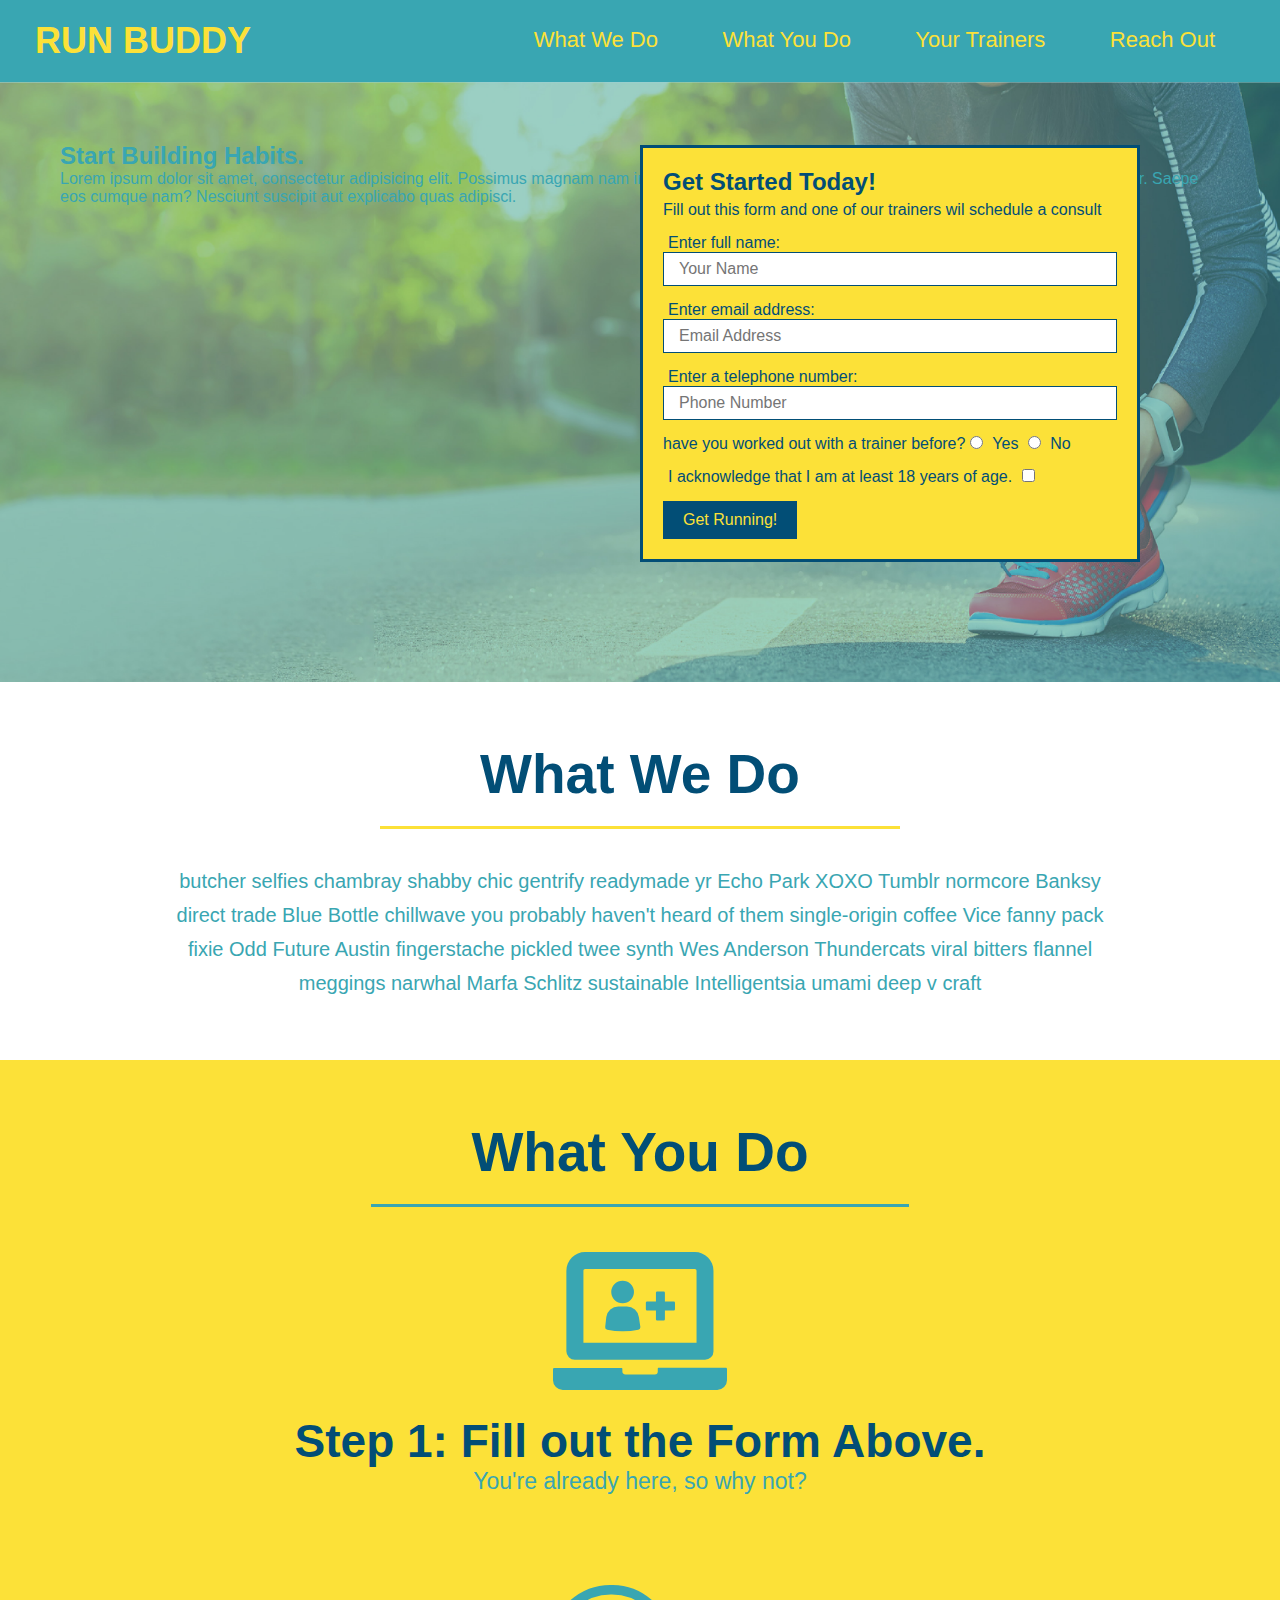
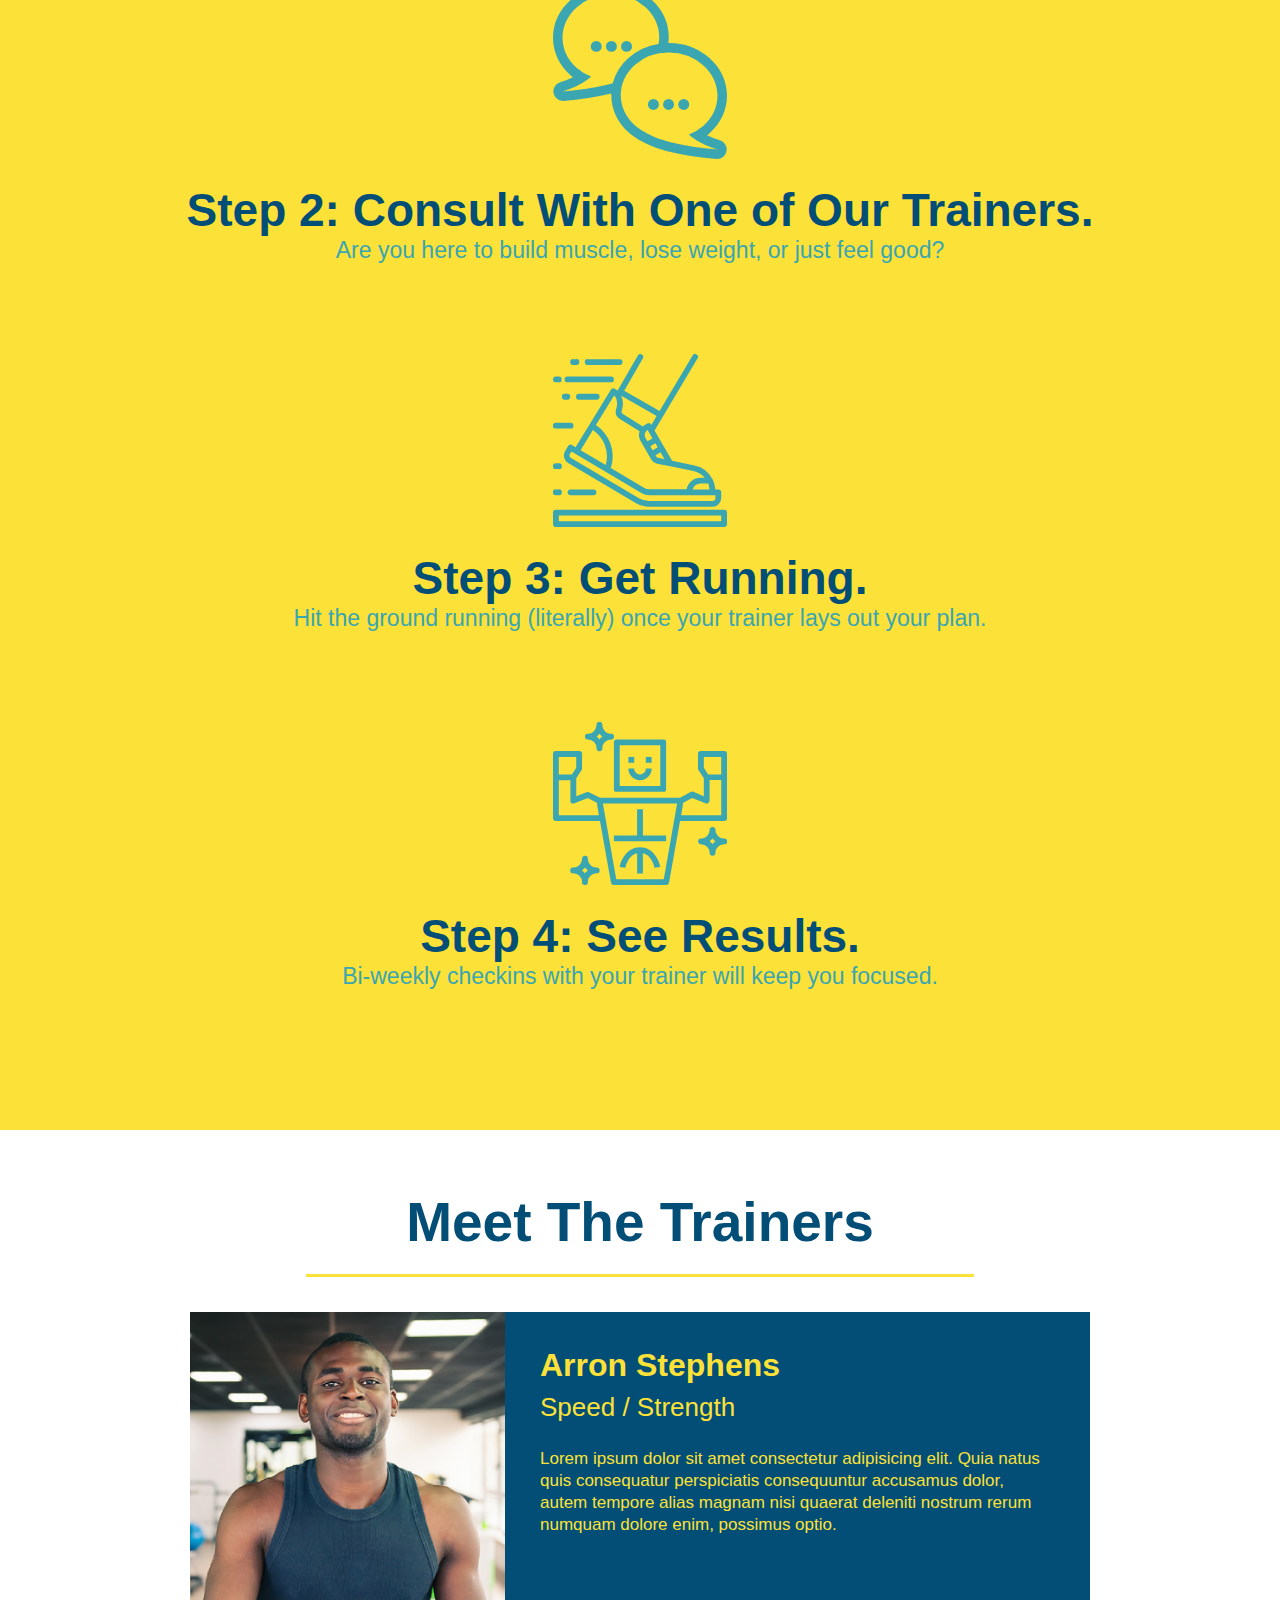
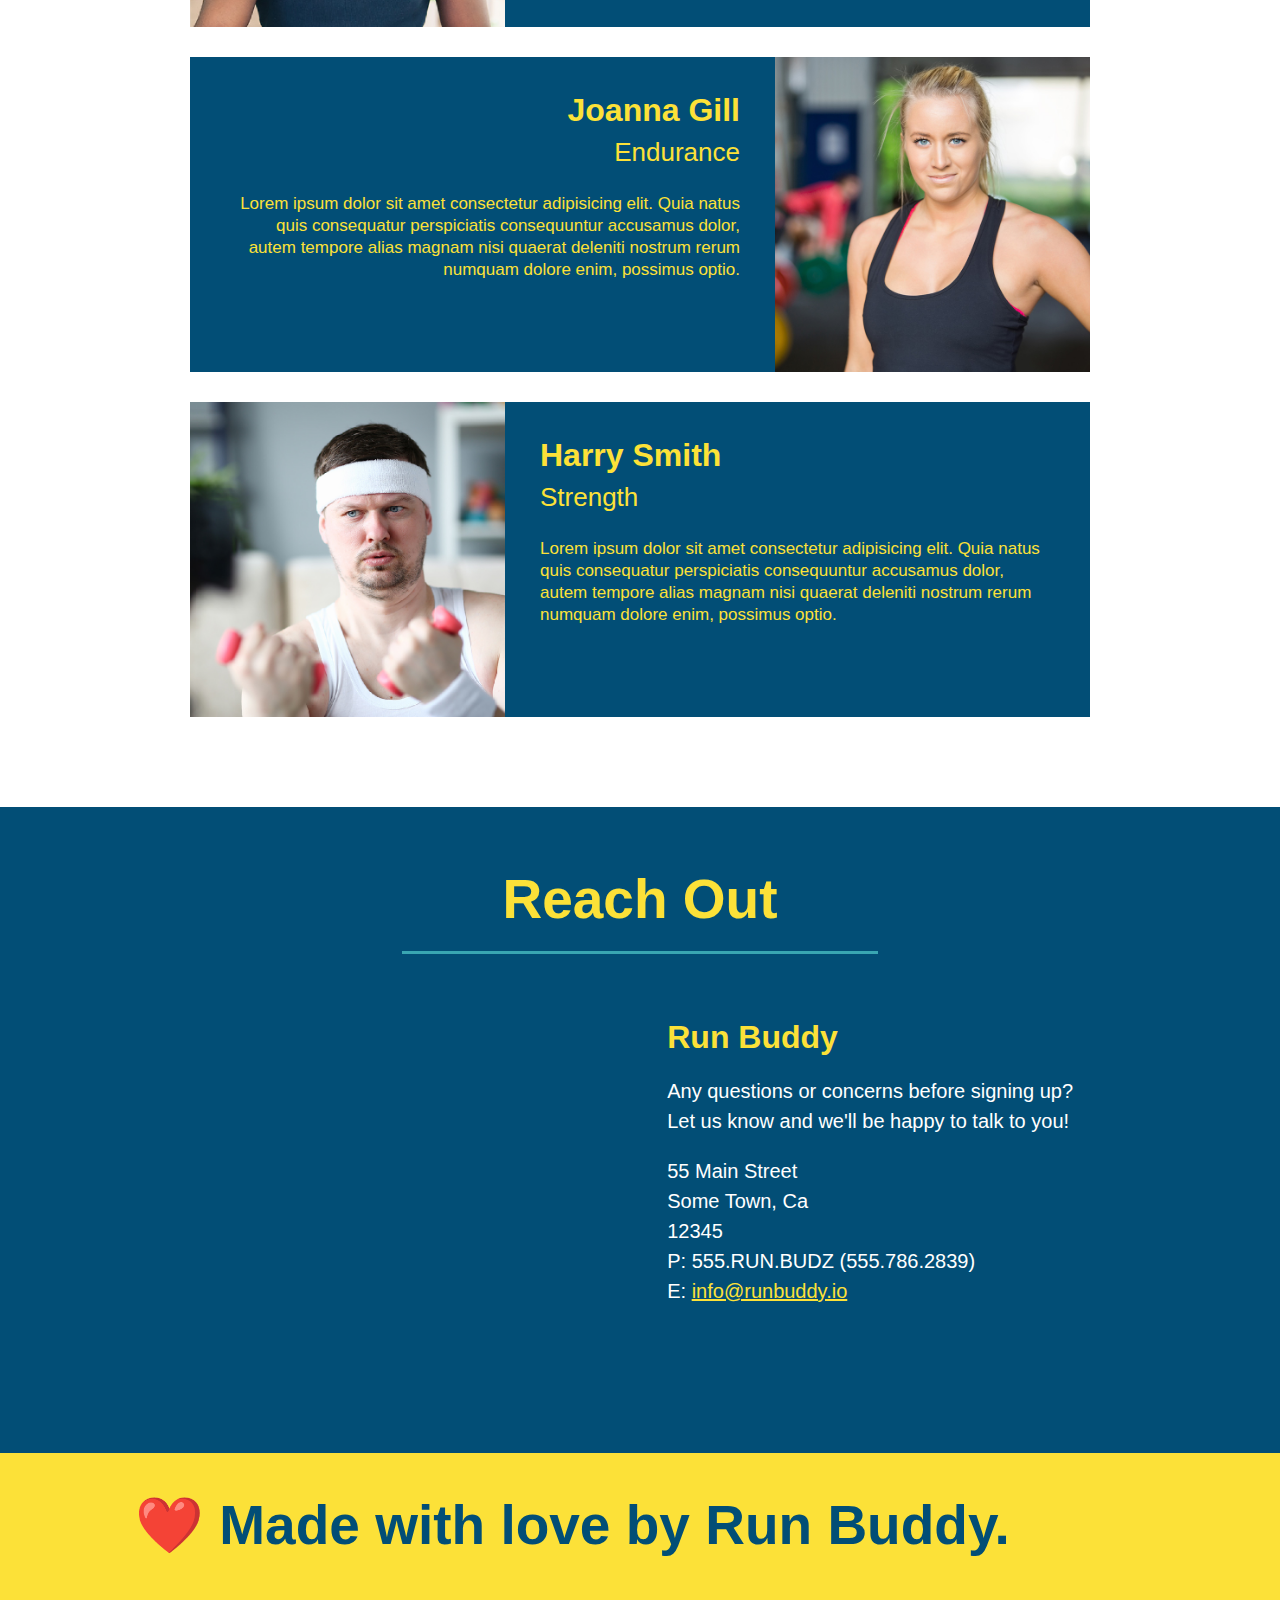
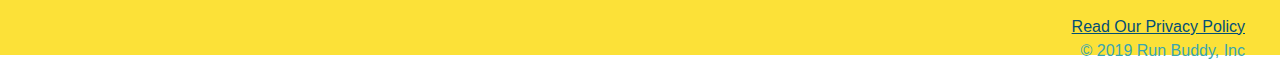
==== index.html @ d5255d2b "add content to hero, replace image" ====
<!DOCTYPE html>
<html lang="eng">
    <head>
        <meta charset="utf-8" />
        <title>Run Buddy</title>
        <link rel="stylesheet" href="./assets/css/style.css" />
    </head>
    <body>
        <!-- navigation -->
        <header>
            <h1>
                <a href="/">RUN BUDDY</a>
            </h1>
            <nav>
                <!-- Unordered list element -->
                <ul>
                    <!-- List item element -->
                    <li>
                        <!-- Anchor element -->
                        <a href="#what-we-do">What We Do</a>
                    </li>
                    <li>
                        <a href="#what-you-do">What You Do</a>
                    </li>
                    <li>
                        <a href="#your-trainers">Your Trainers</a>
                    </li>
                    <li>
                        <a href="#reach-out">Reach Out</a>
                    </li>
                </ul>
            </nav>
        </header>

        <!-- hero/jumbotron -->
        <section class="hero">
            <div class="hero-cta">
                <h2>Start Building Habits.</h2>
                <p>Lorem ipsum dolor sit amet, consectetur adipisicing elit. Possimus magnam nam incidunt explicabo rem quisquam, libero fugit laudantium iure aspernatur. Saepe eos cumque nam? Nesciunt suscipit aut explicabo quas adipisci.
                </p>
            </div>
            <div class="hero-form">
                <h3>Get Started Today!</h3>
                <p>Fill out this form and one of our trainers wil schedule a consult</p>
                <!-- Add form element -->
                <form>
                    <label for="name">Enter full name:</label>
                    <input type="text" placeholder="Your Name" name="name" id="name" class="form-input">  

                    <label for="email">Enter email address:</label>
                    <input type="email" placeholder="Email Address" name="email" id="email" class="form-input">

                    <label for="phone">Enter a telephone number:</label>
                    <input type="tel" placeholder="Phone Number" name="phone" id="phone" class="form-input">
                    <p>
                        have you worked out with a trainer before?
                        <input type="radio" name="trainer-confirm" id="trainer-yes" />
                        <label for="trainer-yes">Yes</label>
                        <input type="radio" name="trainer-confirm" id="trainer-no" />
                        <label for="trainer-no">No</label>
                    </p>
                    <p>
                        <label for="checkbox">
                            I acknowledge that I am at least 18 years of age.</label>       
                        <input type="checkbox" name="age-confirm" id="checkbox" />
                    </p>
                    <button type="submit">
                        Get Running!
                    </button>
                </form>
            </div>
        </section>

        <!-- "what we do" section -->
        <section id="what-we-do" class="intro">
            <h2 class="section-title primary-border">What We Do</h2>
            <p> butcher selfies chambray shabby chic gentrify readymade yr Echo Park XOXO Tumblr normcore Banksy direct trade Blue Bottle chillwave you probably haven't heard of them single-origin coffee Vice fanny pack fixie Odd Future Austin fingerstache pickled twee synth Wes Anderson Thundercats viral bitters flannel meggings narwhal Marfa Schlitz sustainable Intelligentsia umami deep v craft
            </p>
        </section>

        <!-- "what you do" section -->
        <section id="what-you-do" class="steps">
            <h2 class="section-title secondary-border">What You Do</h2>

            <Div>
                <!-- insert this img element -->
                <img src="./assets/images/step-1.svg" alt="" />
                <h3>Step 1: <span>Fill out the Form Above.</span></h3>
                <p>You're already here, so why not?</p>
            </Div>

            <div>
                <img src="./assets/images/step-2.svg" alt="" />
                <h3>Step 2: <span>Consult With One of Our Trainers.</span></h3>
                <p>Are you here to build muscle, lose weight, or just feel good?</p>
            </div>

            <div>
                <img src="./assets/images/step-3.svg" alt="" />
                <h3>Step 3: <span>Get Running.</span></h3>
                <p>Hit the ground running (literally) once your trainer lays out your plan.</p>
            </div>

            <div>
                <img src="./assets/images/step-4.svg" alt="" />
                <h3>Step 4: <span>See Results.</span></h3>
                <p>Bi-weekly checkins with your trainer will keep you focused.</p>
            </div>
        </section>

        <!-- "meet the trainers" section -->
        <section id="your-trainers" class="trainers">
            <h2 class="section-title primary-border">Meet The Trainers</h2>
            <article class="trainer">
                <img src="./assets/images/trainer-1.jpg" alt="Arron Stephens in his workout clothes, ready to pump iron">
                <div class="trainer-bio text-left">
                    <h3>Arron Stephens</h3>
                    <h4>Speed / Strength</h4>
                    <p>Lorem ipsum dolor sit amet consectetur adipisicing elit. Quia natus quis consequatur perspiciatis consequuntur accusamus dolor, autem tempore alias magnam nisi quaerat deleniti nostrum rerum numquam dolore enim, possimus optio.
                    </p>
                </div>
            </article>
            <!-- second trainer bio -->
            <article class="trainer">
               <div class="trainer-bio text-right">
                    <h3>Joanna Gill</h3>
                    <h4>Endurance</h4>
                    <p>Lorem ipsum dolor sit amet consectetur adipisicing elit. Quia natus quis consequatur perspiciatis consequuntur accusamus dolor, autem tempore alias magnam nisi quaerat deleniti nostrum rerum numquam dolore enim, possimus optio.
                    </p>
                </div>
                <img src="./assets/images/trainer-2.jpg" alt="Joanna Gill cooling off after a workout">
            </article>
            <!-- third trainer bio -->
            <article class="trainer">
                <img src="./assets/images/trainer-3.jpg" alt="Harry Smith wearing a headband and lifting comically small pink weights">
                <div class="trainer-bio text-left">
                     <h3>Harry Smith</h3>
                     <h4>Strength</h4>
                     <p>Lorem ipsum dolor sit amet consectetur adipisicing elit. Quia natus quis consequatur perspiciatis consequuntur accusamus dolor, autem tempore alias magnam nisi quaerat deleniti nostrum rerum numquam dolore enim, possimus optio.
                     </p>
                 </div>
             </article>
        </section>

                <!-- "reach out" section -->
        <section id="reach-out" class="contact">
            <h2 class="section-title secondary-border">Reach Out</h2>
            <div class="contact-info">
                <iframe 
                    src="https://www.google.com/maps/embed?pb=!1m18!1m12!1m3!1d3147.1079747227936!2d-120.42364418397035!3d37.92790791110593!2m3!1f0!2f0!3f0!3m2!1i1024!2i768!4f13.1!3m3!1m2!1s0x8090c49129b6ac57%3A0xb56c7eb95a2cd8bd!2sMain%20St%2C%20California%2095327!5e0!3m2!1sen!2sus!4v1616426329495!5m2!1sen!2sus"
                    style="border:0;" 
                    allowfullscreen=""
                    loading="lazy">
                </iframe>
                <div>
                    <h3>Run Buddy</h3>
                    <p>
                    Any questions or concerns before signing up?
                    <br />
                    Let us know and we'll be happy to talk to you!
                    </p>
                    <address>
                    55 Main Street <br />
                    Some Town, Ca <br />
                    12345<br />
                    P: 555.RUN.BUDZ (555.786.2839)<br />
                    E: <a href="mailto:info@runbuddy.io">info@runbuddy.io</a>
                    </address>
                </div>
            </div>
        </section>

            <!-- footer -->
            <footer>
                <h2 class="section-title primary-border">❤️ Made with love by Run Buddy.</h2>
                    <div>
                        <a href="./privacy-policy.html#hero">Read Our Privacy Policy</a>
                        <br>
                        &copy; 2019 Run Buddy, Inc
                    </div>
                
        </footer>
    </body>
</html>
---- assets/css/style.css ----
* {
    margin: 0;
    padding: 0;
    box-sizing: border-box;
}
body {
    /* more on this crazy alphanumerical value in a minute! */
    color: #39a6b2;
    font-family: Helvetica, Arial, sans-serif;
    
}
/* apply styles to <header> */
header {
    padding: 20px 35px;
    background-color: #39a6b2;
}
header h1 {
    font-weight: bold;
    font-size: 36px;
    color: #fce138;
    margin: 0;
    display: inline;
}

header a{ 
    text-decoration: none;
    color:#fce138;
}
header nav{
    float: right;
    margin: 7px 0;
}
header nav ul li {
    display: inline;
}
header nav ul li a {
    margin: 0 30px;
    font-weight: lighter;
    font-size: 22px;
}
footer {
    background: #fce138;
    width: 100%;
    padding: 40px 35px;
}
footer h2 {
    display: inline;
    color: #024e76;
    font-size: 30px;
    margin: 0;
}
footer div {
    float: right;
    line-height: 1.5;
    text-align: right;
}
footer a{
    color: #024e76;
}
section{
    padding: 60px;
    
}

/* Hero Style Start */
.hero {
    background-image: url("../images/hero-bg.jpg");
    height: 600px;
    background-size: cover;
    background-position: center;
    position: relative;
}

/* Hero Style End */
.hero-form {
    background-color: #fce138;
    padding:  20px;
    width: 500px;
    color: #024e76;
    border: solid 3px #024e76;
    position: absolute;   
    bottom: 120px;
    right: 140px;
}

.hero-form h3 {
    font-size: 24px;
    margin: 0;
}

.hero-form p {
    margin:  5px 0 15px 0;
}
.form-input {
    border: 1px solid #024e76;
    display: block;
    padding: 7px 15px;
    font-size: 16px;
    color: #024e76;
    width: 100%;
    margin-bottom: 15px;
}
.hero-form label {
    margin: 0 5px;
}
.hero-form button {
    color: #fce138;
    background-color: #024e76;
    border: none;
    padding: 10px 20px;
    font-size: 16px
}
/* HERO STYLES END */
.intro {
    text-align: center;
}

.intro p {
    margin: 0 auto;
    line-height: 1.7;
    color: #39a6b2;
    width: 80%;
    font-size: 20px;
}
.steps {
    text-align: center;
    background: #fce138;
}

.section-title {
     font-size: 55px;
    color: #024e76;
    margin-bottom:  35px;
    padding: 0 100px 20px 100px;
    display: inline-block;
    border-bottom: 3px solid;
}
.primary-border {
    border-color: #fce138;
}
.secondary-border {
    border-color: #39a6b2;
}
.steps div {
    margin-bottom: 80px;
}

.steps img {
    width: 15%;
    margin: 10px 0;
}

.steps h3 {
    color: #024e76;
    font-size: 46px;
    margin-top: 10px;
}

.steps p {
    color: #39a6b2;
    font-size: 23px;
}
.step span{
    font-size: 38px;
}
.trainers {
    text-align: center;
}
.trainer {
    width: 900px;
    margin: 0 auto 30px auto;
    background: #024e76;
    color: #fce138;
    overflow: auto;
}
.trainer img {
    width: 35%;
    float: left;
}
.trainer-bio {
    padding: 35px;
    float: left;
    width: 65%;
}
.text-left {
    text-align: left;
}
.text-right {
    text-align: right;
}
.trainer-bio h3 {
    font-size: 32px;
    margin-bottom: 8px;
}
.trainer-bio h4 {
    font-weight: lighter;
    font-size: 26px;
    margin-bottom: 25px;
}
.trainer-bio p {
    font-size: 17px;
    line-height: 1.3;
}
/* REACH OUT STYLES START */
.contact {
    text-align: center;
    background: #024e76;
  }
  
  .contact h2 {
    color: #fce138;
  }
  
  .contact-info iframe {
    width: 400px;
    height: 400px;
  }
  
  .contact-info div {
    width: 410px;
    display: inline-block;
    vertical-align: top;
    text-align: left;
    margin: 30px 0 0 60px;
    color: white;
  }
  
  .contact-info h3 {
    color: #fce138;
    font-size: 32px;
  }
  
  .contact-info p,
  .contact-info address {
    margin: 20px 0;
    line-height: 1.5;
    font-size: 20px;
    font-style: normal;
  }
  
  .contact-info a {
    color: #fce138;
  }
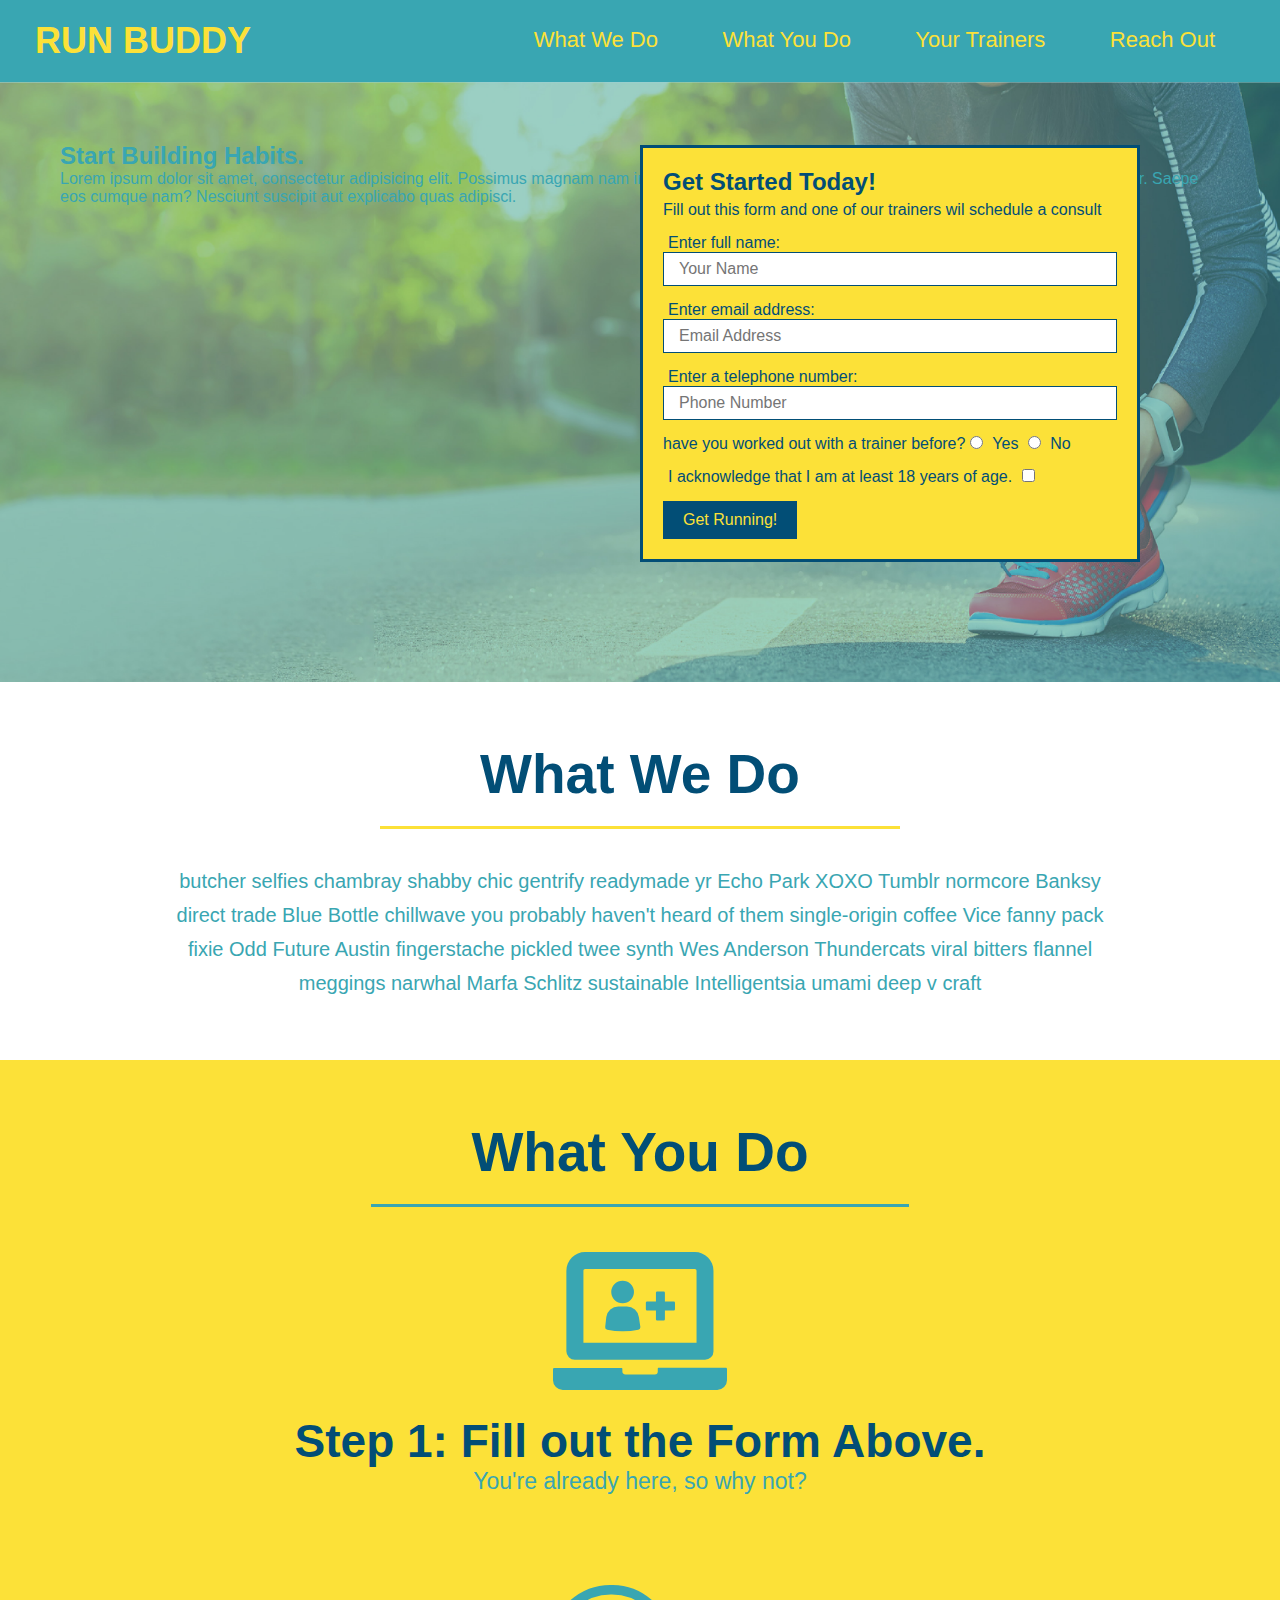
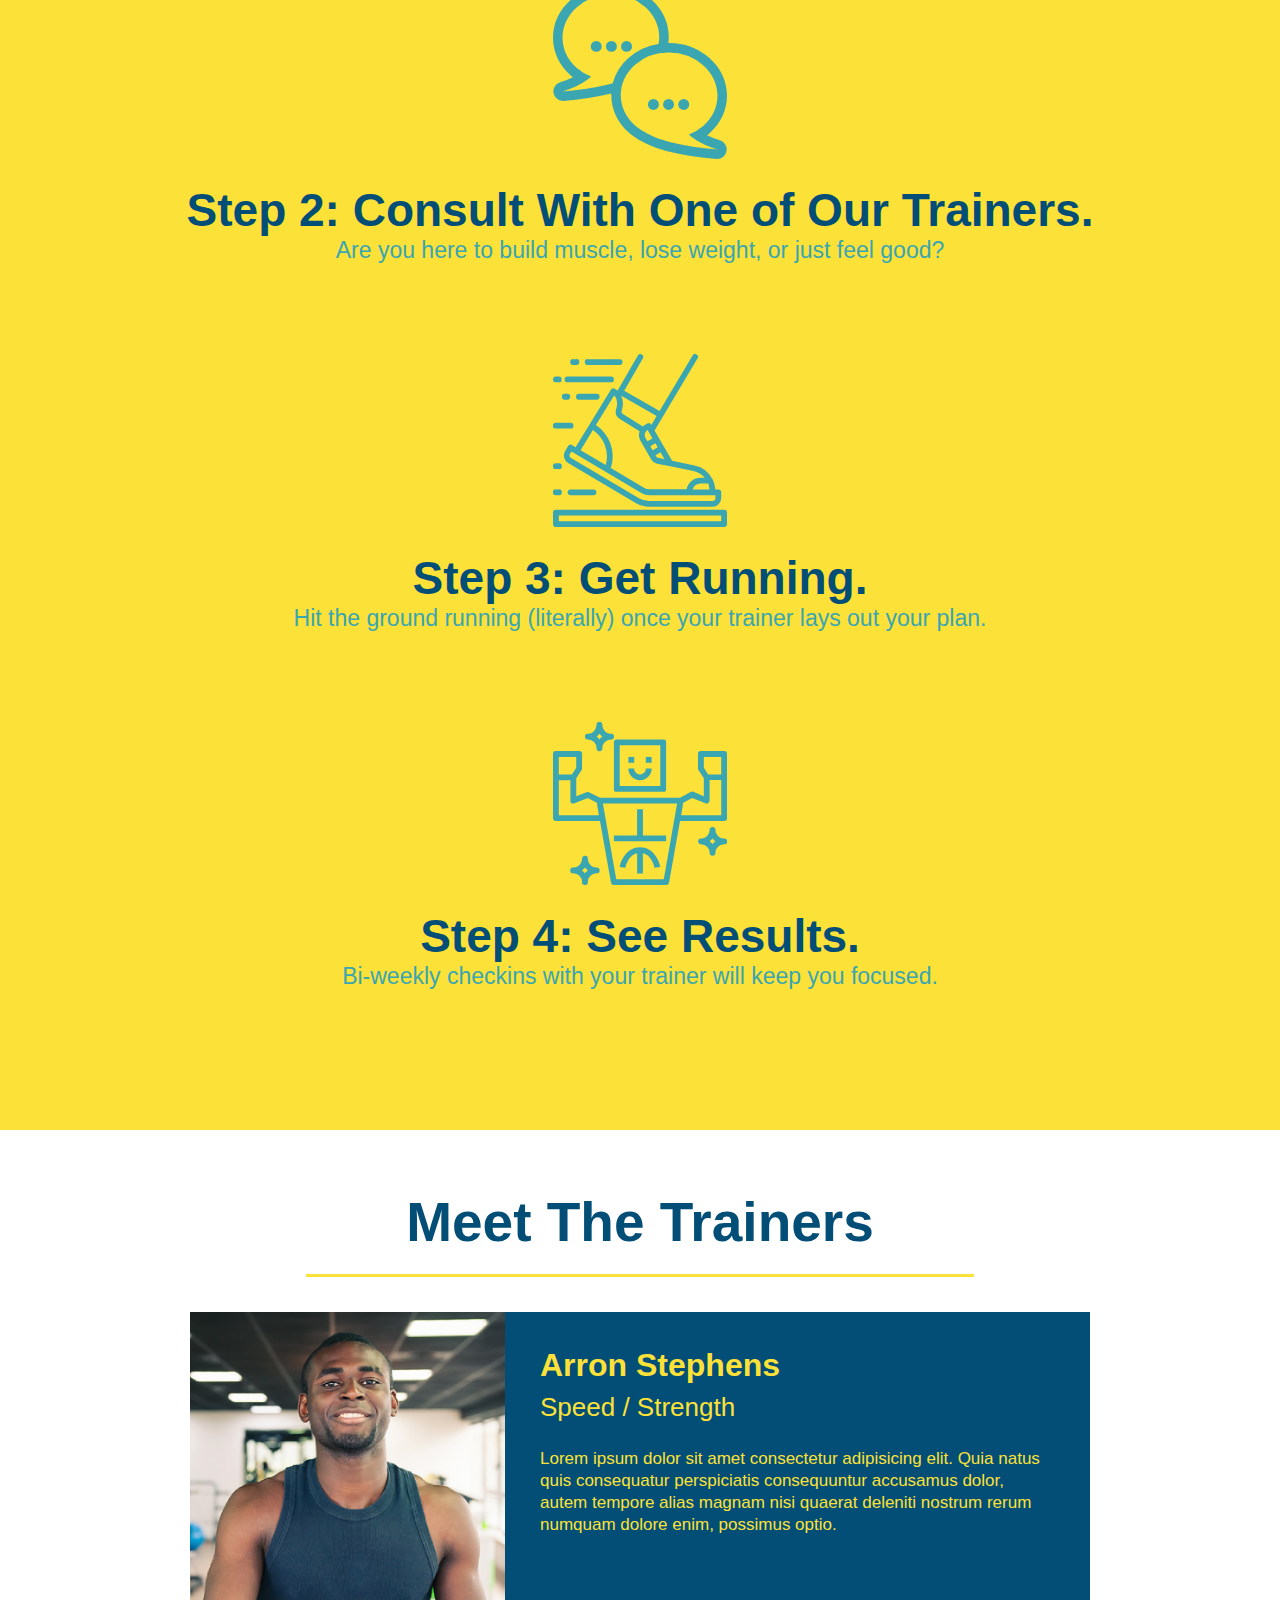
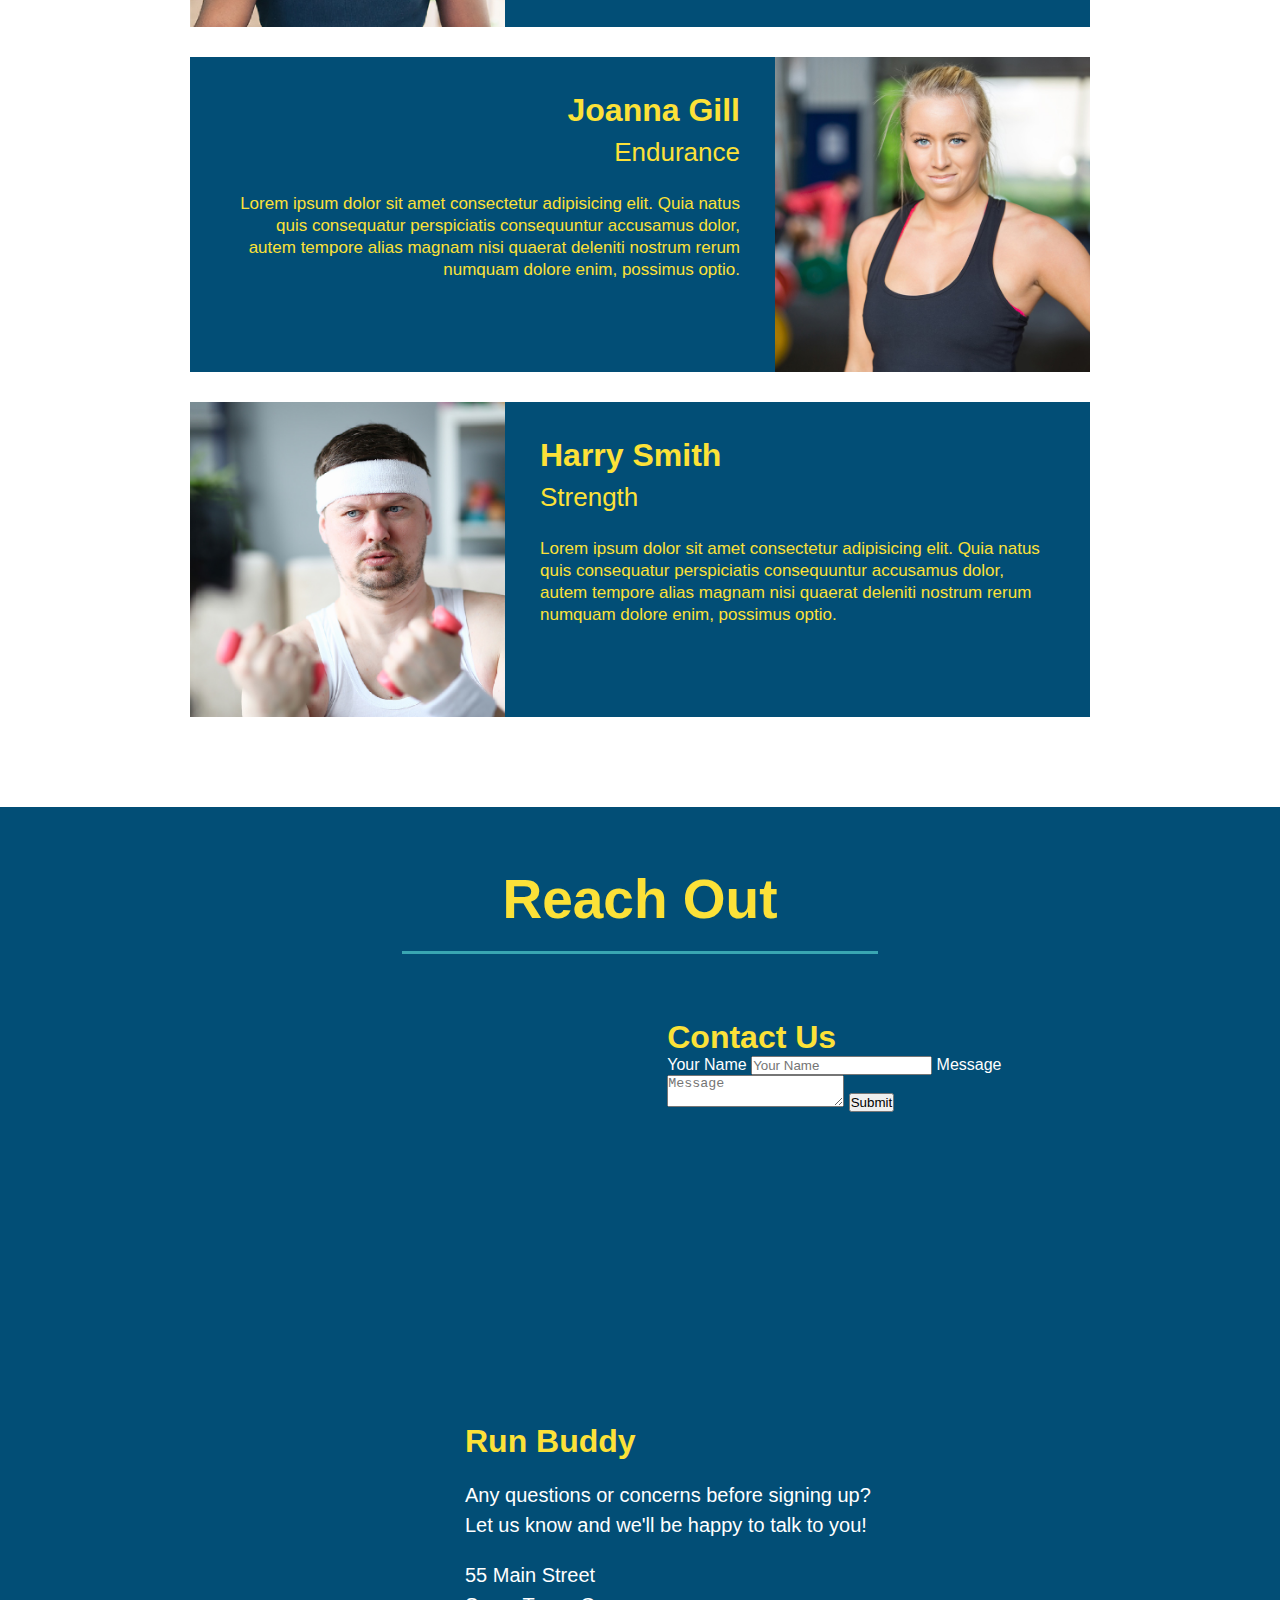
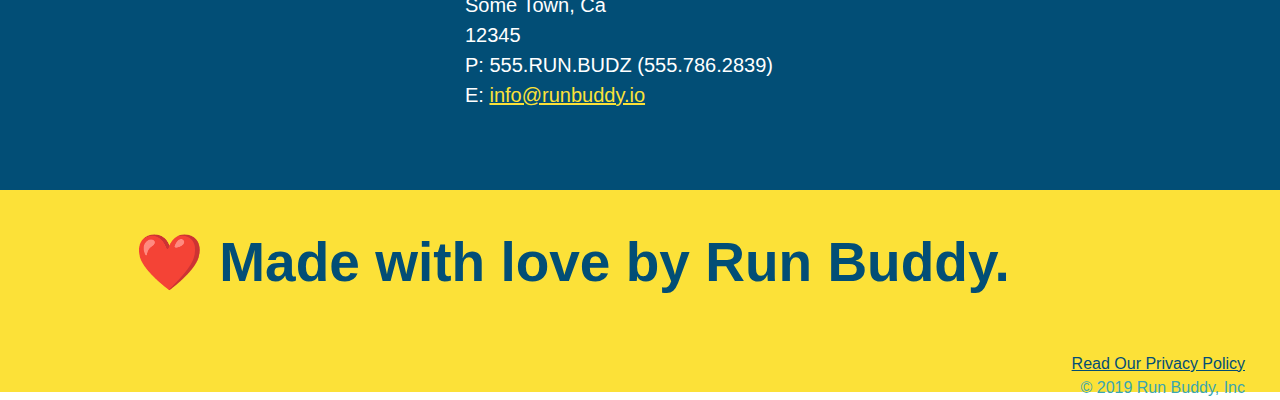
==== commit 127dc543: "add contact form" ====
--- a/index.html
+++ b/index.html
@@ -152,6 +152,18 @@
                     allowfullscreen=""
                     loading="lazy">
                 </iframe>
+                <div class="contact-form">
+                    <h3>Contact Us</h3>
+                    <form>
+                        <label for=" contact-name">Your Name</label>
+                        <input type="text" id="contact-name" placeholder="Your Name" />
+                        
+                        <label for="contact-message">Message</label>
+                        <textarea id="contact-message" placeholder="Message"></textarea>
+
+                        <button type="submit">Submit</button>
+                    </form>
+                </div>
                 <div>
                     <h3>Run Buddy</h3>
                     <p>
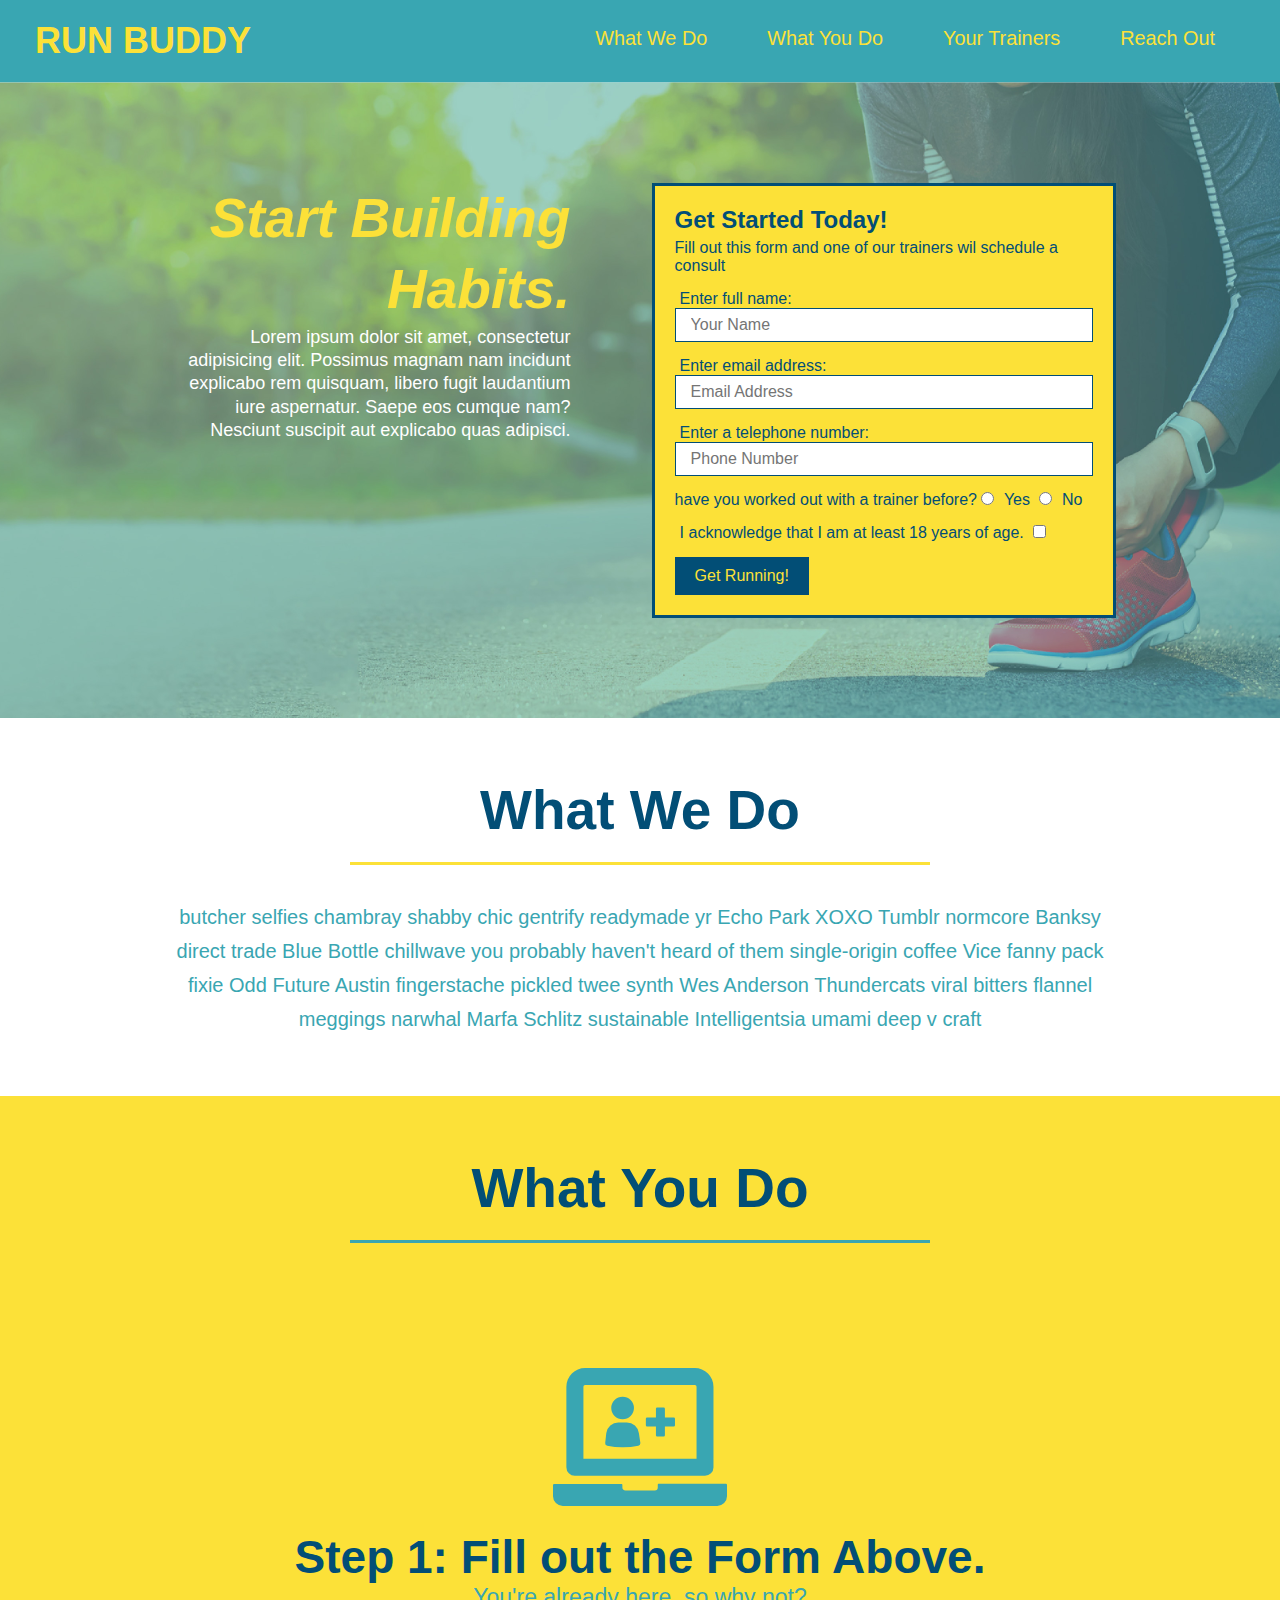
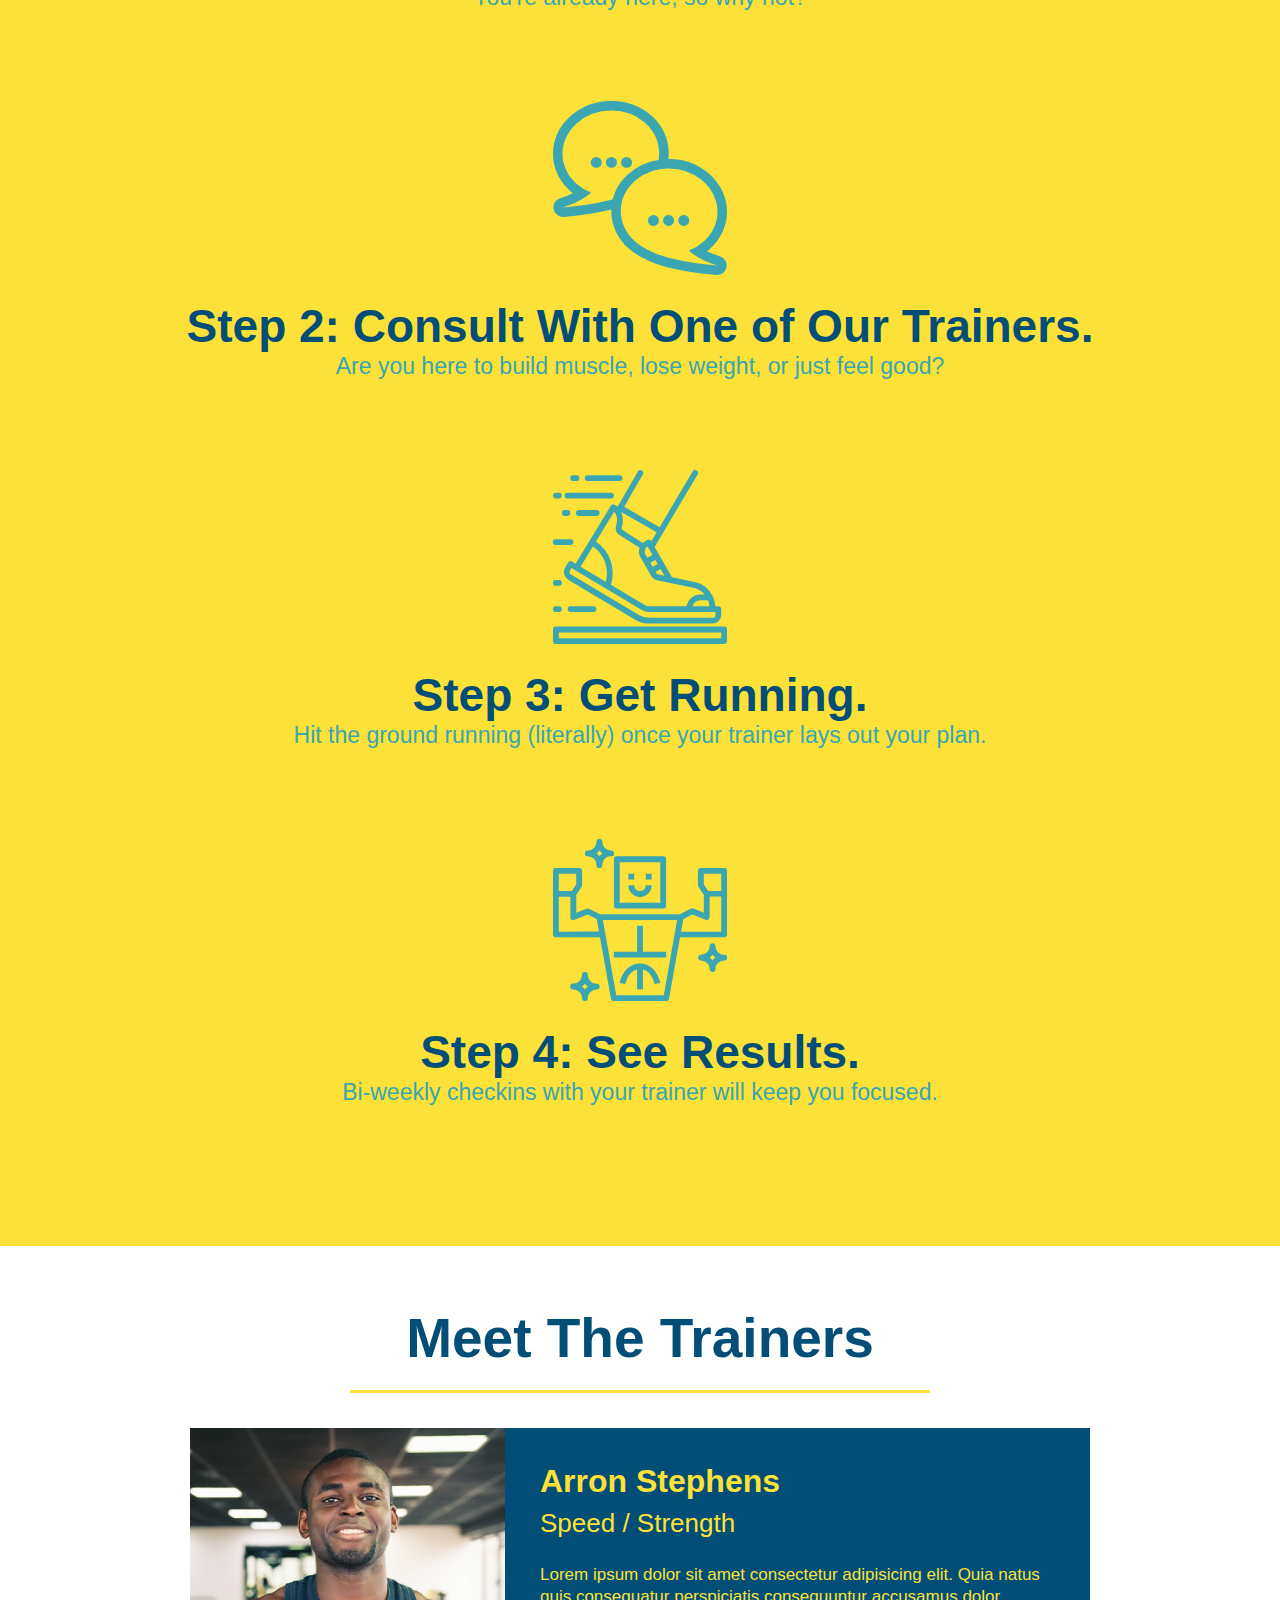
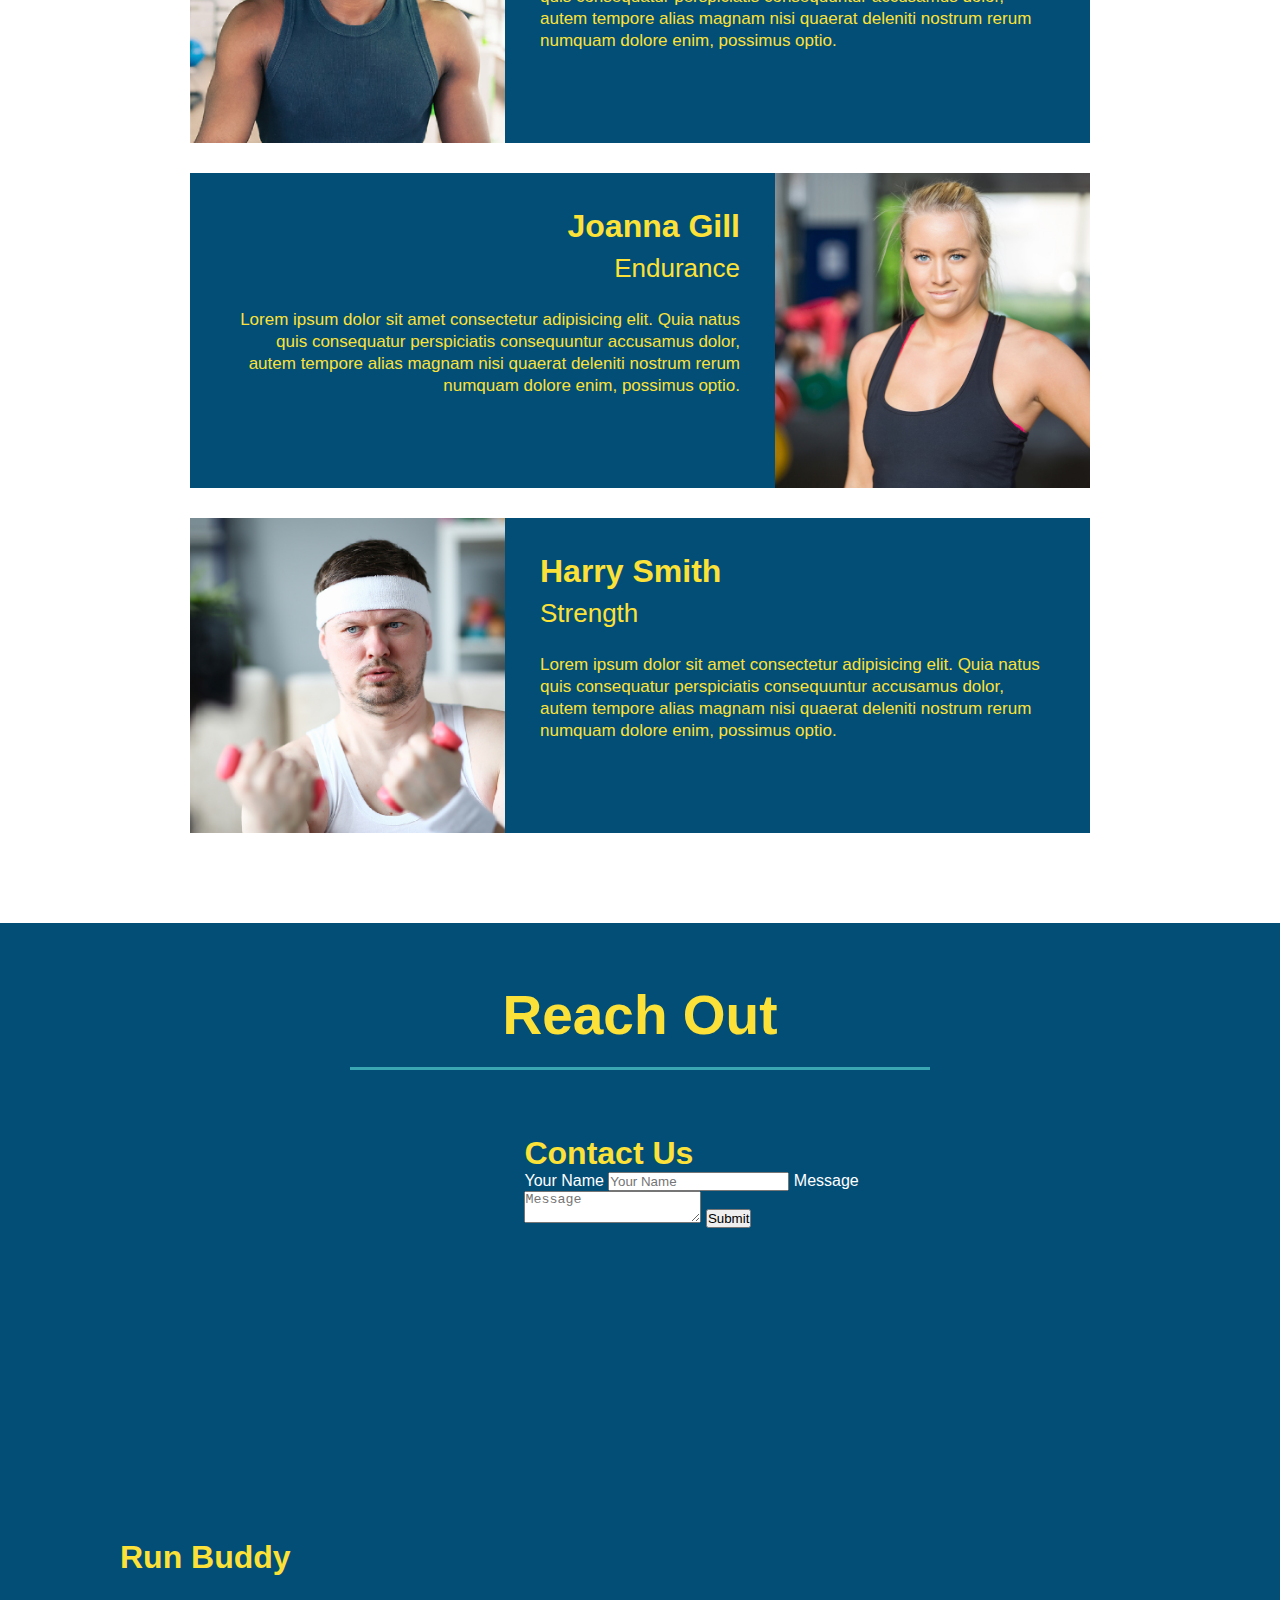
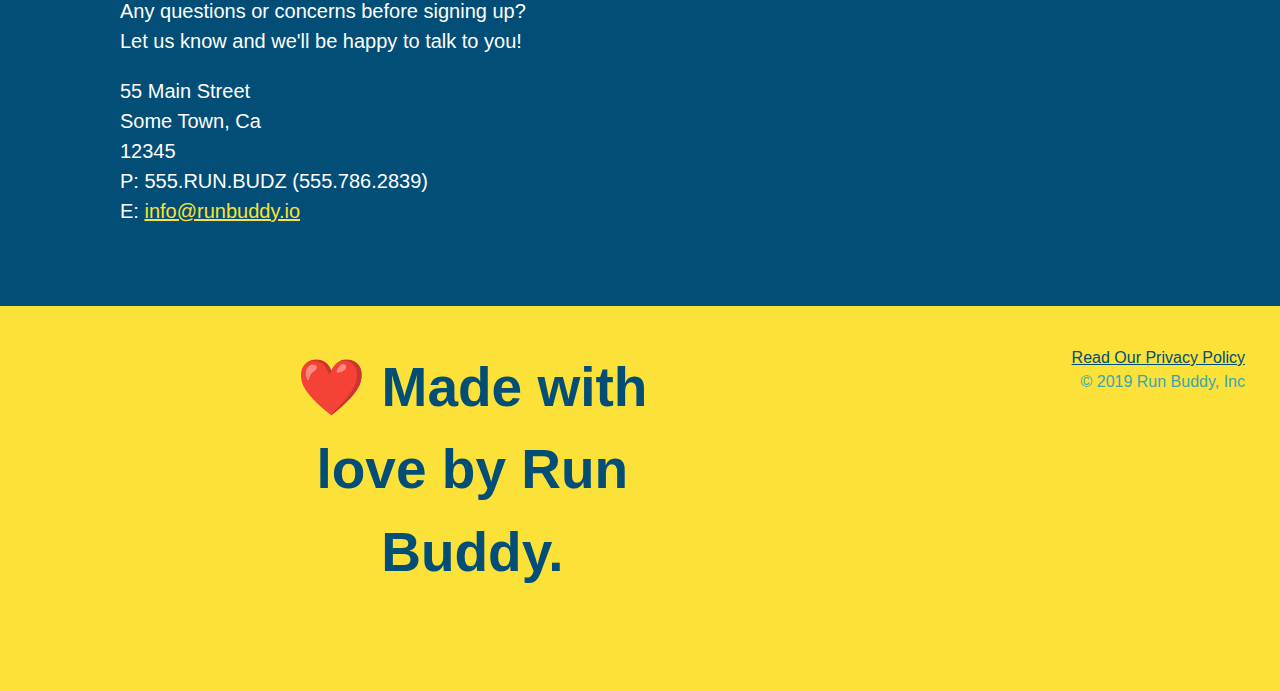
==== commit b900af73: "center section titles using fb" ====
--- a/index.html
+++ b/index.html
@@ -73,15 +73,18 @@
 
         <!-- "what we do" section -->
         <section id="what-we-do" class="intro">
-            <h2 class="section-title primary-border">What We Do</h2>
+            <div class="flex-row">
+                <h2 class="section-title primary-border">What We Do</h2>
+            </div>
             <p> butcher selfies chambray shabby chic gentrify readymade yr Echo Park XOXO Tumblr normcore Banksy direct trade Blue Bottle chillwave you probably haven't heard of them single-origin coffee Vice fanny pack fixie Odd Future Austin fingerstache pickled twee synth Wes Anderson Thundercats viral bitters flannel meggings narwhal Marfa Schlitz sustainable Intelligentsia umami deep v craft
             </p>
         </section>
 
         <!-- "what you do" section -->
         <section id="what-you-do" class="steps">
-            <h2 class="section-title secondary-border">What You Do</h2>
-
+            <div class="flex-row">
+                <h2 class="section-title secondary-border">What You Do</h2>
+            </div>        
             <Div>
                 <!-- insert this img element -->
                 <img src="./assets/images/step-1.svg" alt="" />
@@ -110,7 +113,9 @@
 
         <!-- "meet the trainers" section -->
         <section id="your-trainers" class="trainers">
-            <h2 class="section-title primary-border">Meet The Trainers</h2>
+            <div class="flex-row">
+                <h2 class="section-title primary-border">Meet The Trainers</h2>
+            </div>
             <article class="trainer">
                 <img src="./assets/images/trainer-1.jpg" alt="Arron Stephens in his workout clothes, ready to pump iron">
                 <div class="trainer-bio text-left">
@@ -144,7 +149,9 @@
 
                 <!-- "reach out" section -->
         <section id="reach-out" class="contact">
-            <h2 class="section-title secondary-border">Reach Out</h2>
+            <div class="flex-row">
+                <h2 class="section-title secondary-border">Reach Out</h2>
+            </div>
             <div class="contact-info">
                 <iframe 
                     src="https://www.google.com/maps/embed?pb=!1m18!1m12!1m3!1d3147.1079747227936!2d-120.42364418397035!3d37.92790791110593!2m3!1f0!2f0!3f0!3m2!1i1024!2i768!4f13.1!3m3!1m2!1s0x8090c49129b6ac57%3A0xb56c7eb95a2cd8bd!2sMain%20St%2C%20California%2095327!5e0!3m2!1sen!2sus!4v1616426329495!5m2!1sen!2sus"
@@ -184,7 +191,9 @@
 
             <!-- footer -->
             <footer>
-                <h2 class="section-title primary-border">❤️ Made with love by Run Buddy.</h2>
+                <div class="flex-row">
+                    <h2 class="section-title primary-border">❤️ Made with love by Run Buddy.</h2>
+                </div>
                     <div>
                         <a href="./privacy-policy.html#hero">Read Our Privacy Policy</a>
                         <br>
--- a/assets/css/style.css
+++ b/assets/css/style.css
@@ -13,13 +13,15 @@
 header {
     padding: 20px 35px;
     background-color: #39a6b2;
+    display: flex;
+    justify-content: space-between;
+    flex-wrap: wrap;
 }
 header h1 {
     font-weight: bold;
     font-size: 36px;
     color: #fce138;
     margin: 0;
-    display: inline;
 }
 
 header a{ 
@@ -27,30 +29,36 @@
     color:#fce138;
 }
 header nav{
-    float: right;
     margin: 7px 0;
 }
-header nav ul li {
-    display: inline;
-}
+ header nav ul {
+     display: flex;
+     flex-wrap: wrap;
+     justify-content: space-between;
+     align-items: center;
+     list-style: none;
+ }
 header nav ul li a {
     margin: 0 30px;
     font-weight: lighter;
-    font-size: 22px;
+    font-size: 1.55vw;
 }
 footer {
     background: #fce138;
     width: 100%;
     padding: 40px 35px;
+    display: flex;
+    justify-content: space-between;
+    flex-wrap: wrap;
 }
 footer h2 {
-    display: inline;
+   
     color: #024e76;
     font-size: 30px;
     margin: 0;
 }
 footer div {
-    float: right;
+    
     line-height: 1.5;
     text-align: right;
 }
@@ -64,23 +72,21 @@
 
 /* Hero Style Start */
 .hero {
-    background-image: url("../images/hero-bg.jpg");
-    height: 600px;
+    background-image: url("../images/hero-bg.jpg");   
     background-size: cover;
     background-position: center;
-    position: relative;
-}
-
-/* Hero Style End */
+    display: flex;
+    justify-content: center;
+    flex-wrap: wrap;
+}
+
 .hero-form {
     background-color: #fce138;
     padding:  20px;
-    width: 500px;
     color: #024e76;
     border: solid 3px #024e76;
-    position: absolute;   
-    bottom: 120px;
-    right: 140px;
+    width: 40%;
+    margin: 3.5%;
 }
 
 .hero-form h3 {
@@ -108,12 +114,23 @@
     background-color: #024e76;
     border: none;
     padding: 10px 20px;
-    font-size: 16px
+    font-size: 16px;
+}
+.hero-cta {
+    width: 35%;
+    text-align: right;
+    margin: 3.5%;
+    color: #fff;
+    font-size: 18px;
+    line-height: 1.3;
+}
+.hero-cta h2 {
+    font-style: italic;
+    font-size: 55px;
+    color: #fce138;
 }
 /* HERO STYLES END */
-.intro {
-    text-align: center;
-}
+
 
 .intro p {
     margin: 0 auto;
@@ -121,6 +138,7 @@
     color: #39a6b2;
     width: 80%;
     font-size: 20px;
+    text-align: center;
 }
 .steps {
     text-align: center;
@@ -130,9 +148,10 @@
 .section-title {
      font-size: 55px;
     color: #024e76;
-    margin-bottom:  35px;
-    padding: 0 100px 20px 100px;
-    display: inline-block;
+    padding-bottom:  20px;
+    text-align: center;
+    margin:  0 auto 35px auto;
+    width: 50%;
     border-bottom: 3px solid;
 }
 .primary-border {
@@ -164,7 +183,7 @@
     font-size: 38px;
 }
 .trainers {
-    text-align: center;
+    
 }
 .trainer {
     width: 900px;
@@ -188,6 +207,9 @@
 .text-right {
     text-align: right;
 }
+.flex-row {
+    display: flex;
+}
 .trainer-bio h3 {
     font-size: 32px;
     margin-bottom: 8px;
@@ -203,7 +225,7 @@
 }
 /* REACH OUT STYLES START */
 .contact {
-    text-align: center;
+    
     background: #024e76;
   }
   
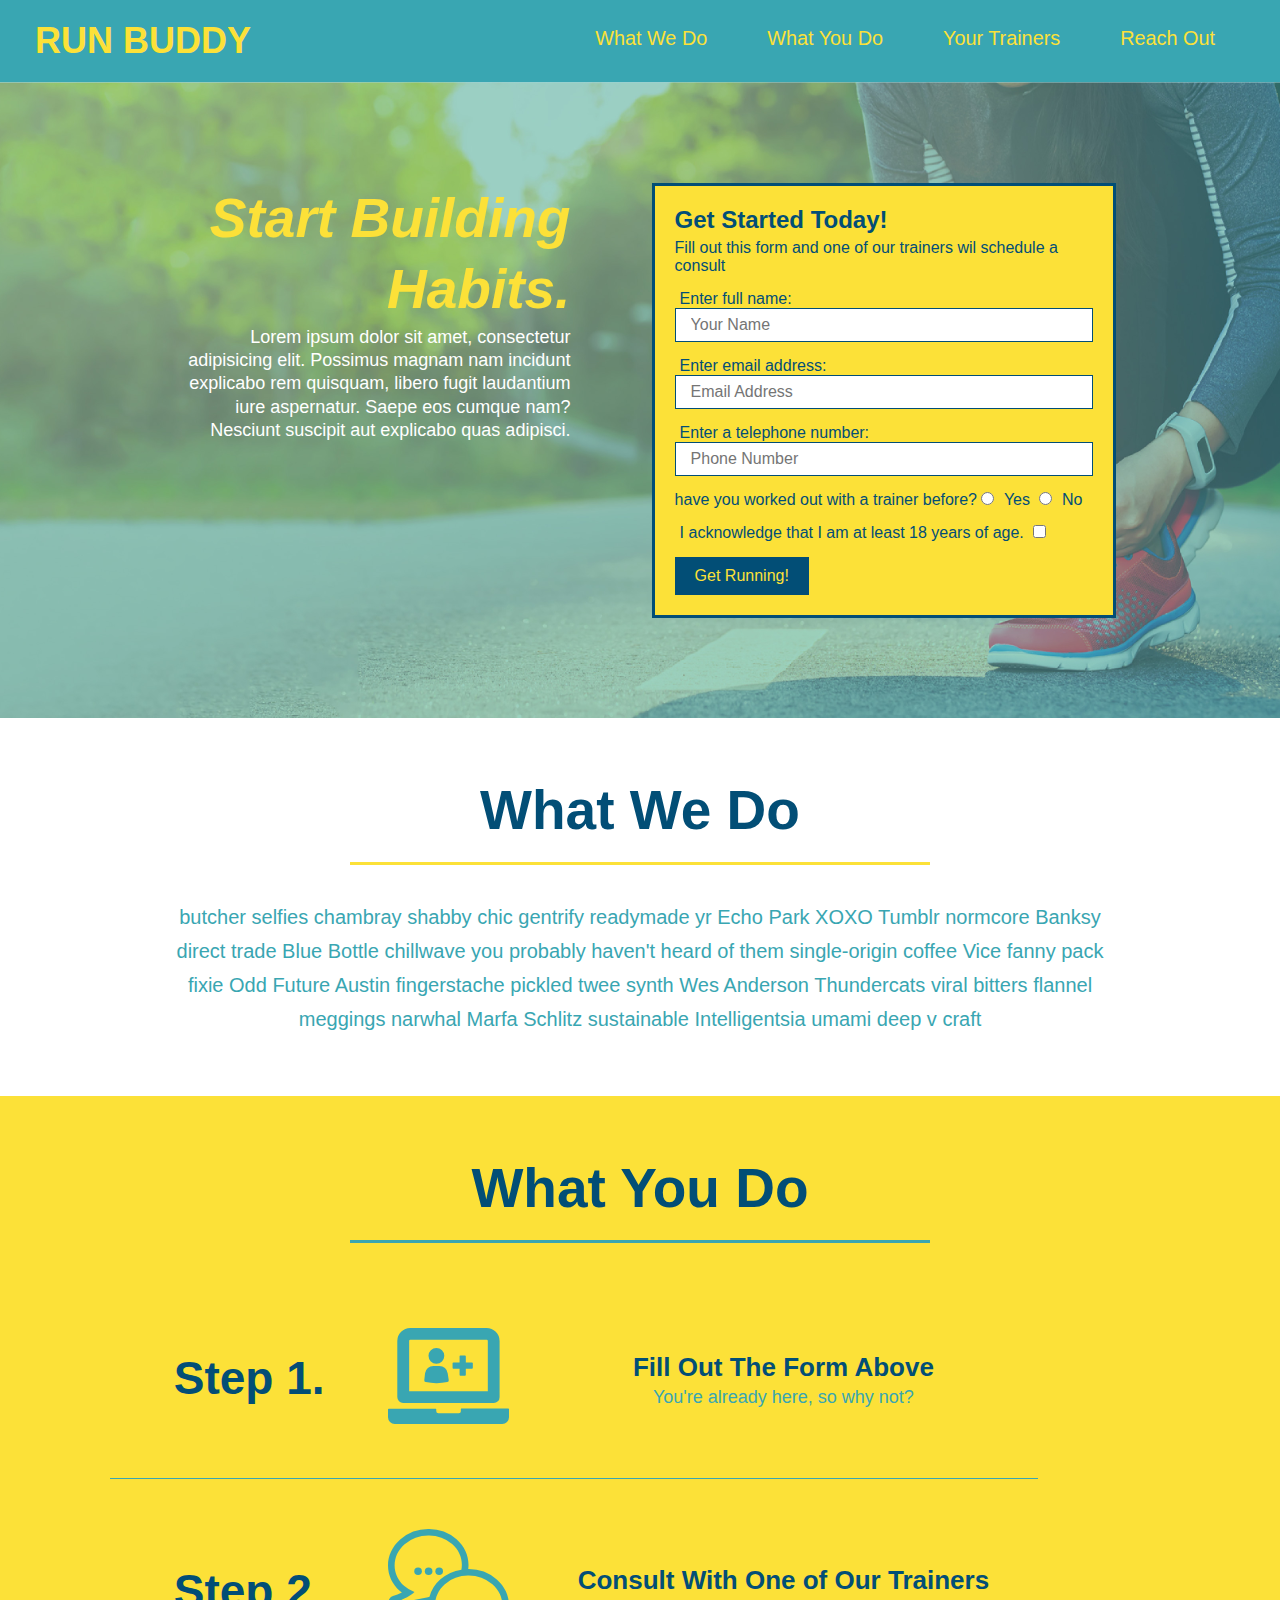
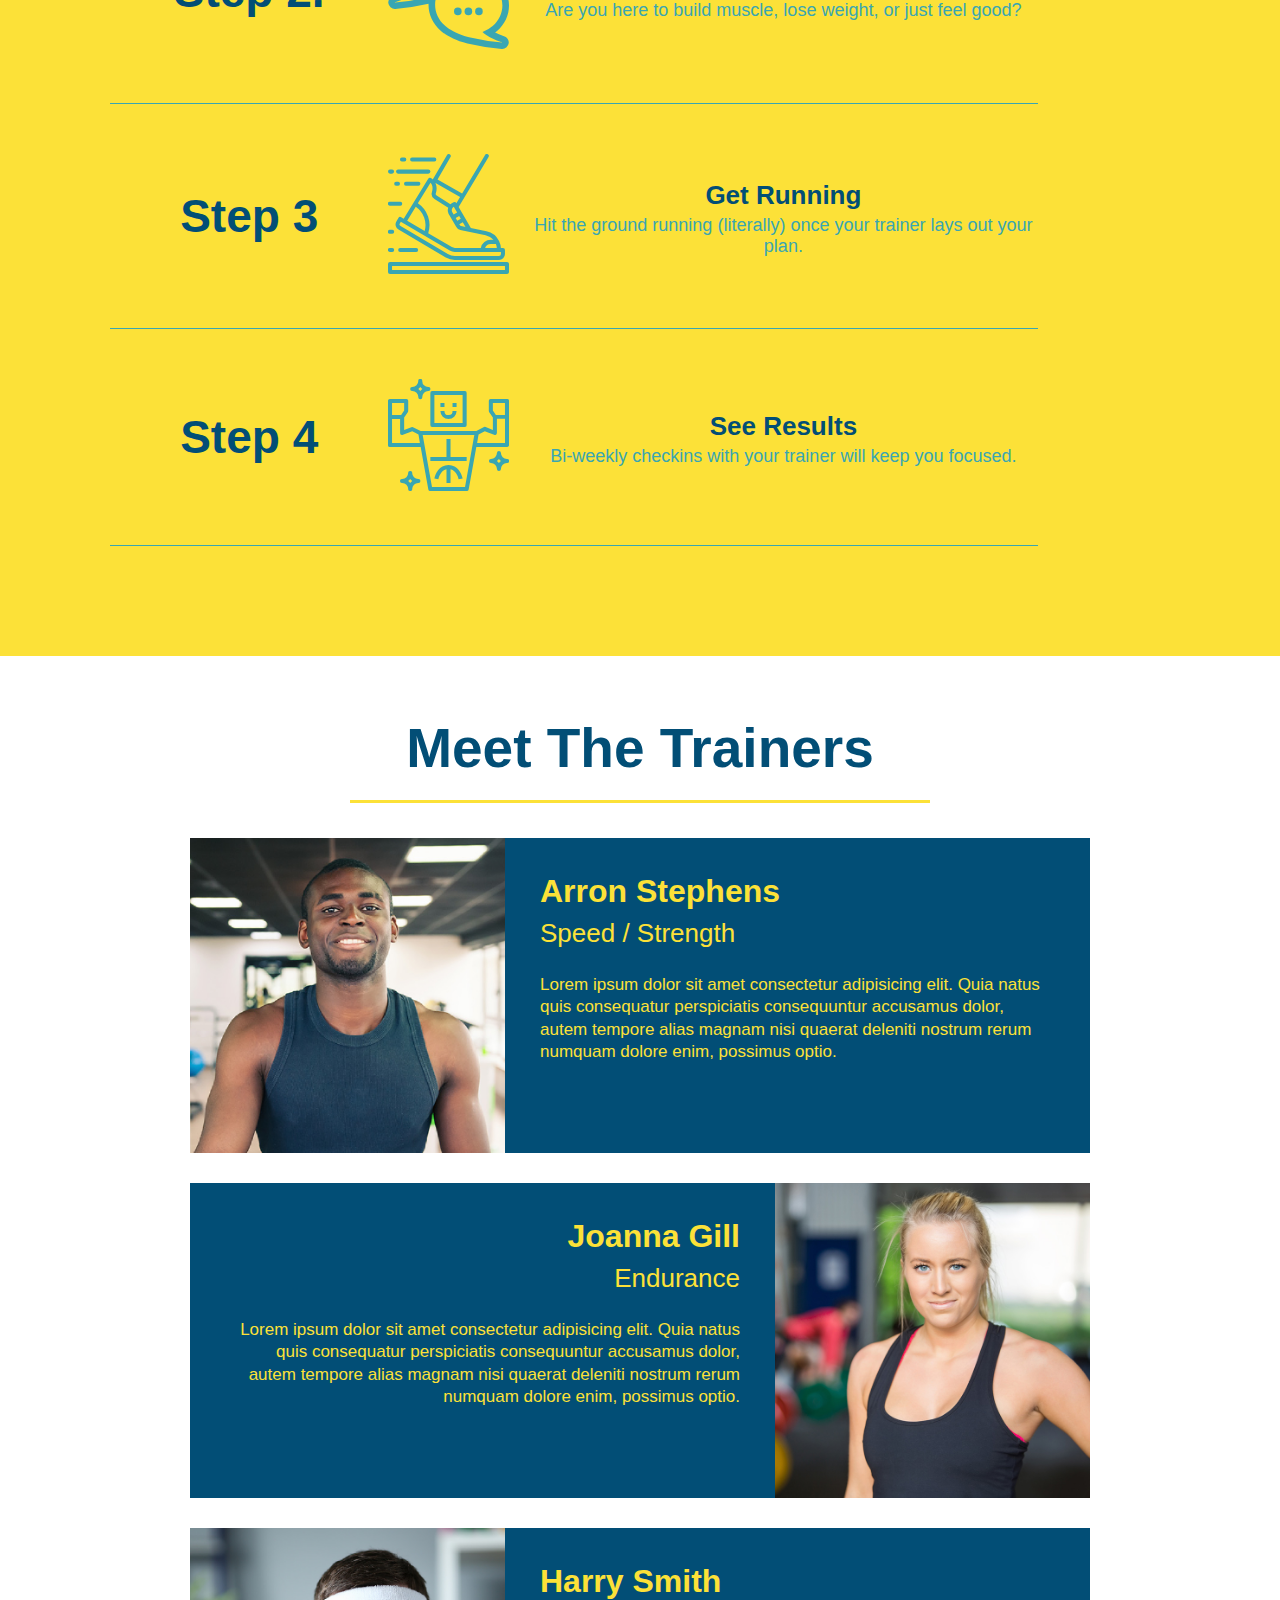
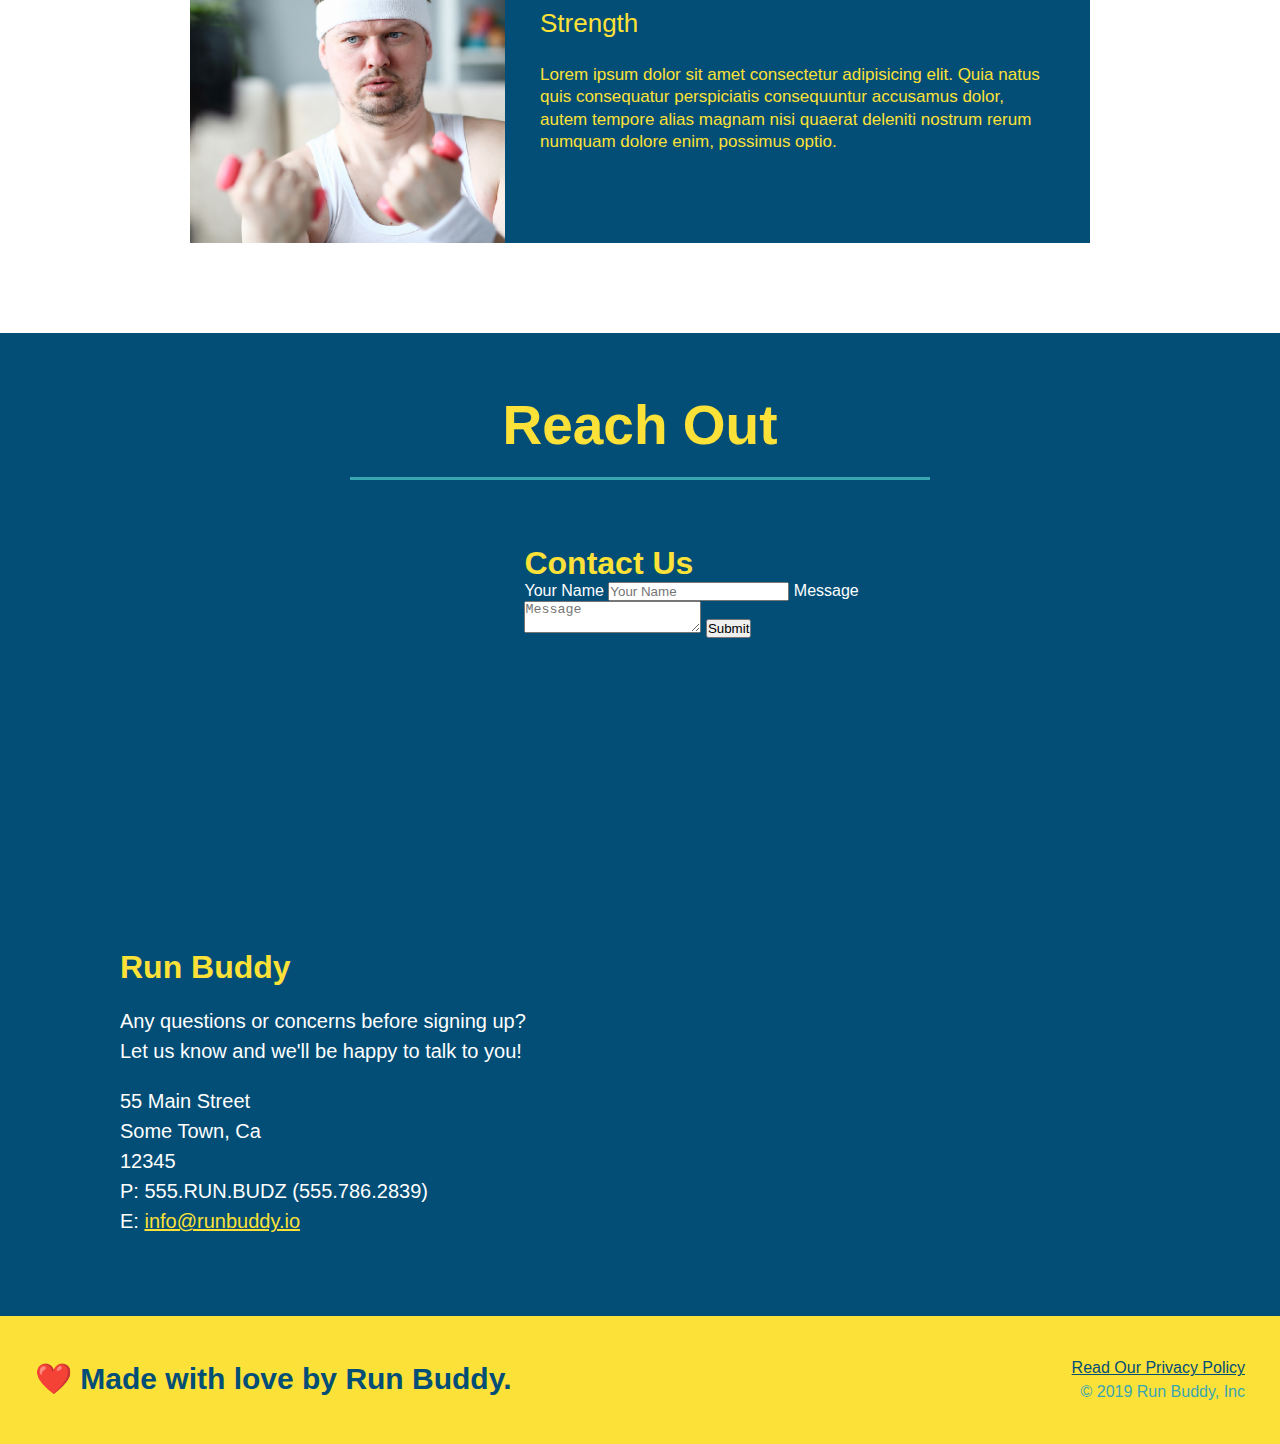
==== commit f7bd69be: "add flexbox to the steps" ====
--- a/index.html
+++ b/index.html
@@ -85,29 +85,56 @@
             <div class="flex-row">
                 <h2 class="section-title secondary-border">What You Do</h2>
             </div>        
-            <Div>
-                <!-- insert this img element -->
-                <img src="./assets/images/step-1.svg" alt="" />
-                <h3>Step 1: <span>Fill out the Form Above.</span></h3>
-                <p>You're already here, so why not?</p>
+            <Div class="step">
+               <h3>Step 1.</h3>
+               <div class="step-info">
+                   <div class="step-img">
+                       <img src="./assets/images/step-1.svg" alt="">
+                   </div>
+                   <div class="step-text">
+                       <h4>Fill Out The Form Above</h4>
+                       <p>You're already here, so why not?</p>
+                   </div>
+               </div>
             </Div>
-
-            <div>
-                <img src="./assets/images/step-2.svg" alt="" />
-                <h3>Step 2: <span>Consult With One of Our Trainers.</span></h3>
-                <p>Are you here to build muscle, lose weight, or just feel good?</p>
-            </div>
-
-            <div>
-                <img src="./assets/images/step-3.svg" alt="" />
-                <h3>Step 3: <span>Get Running.</span></h3>
-                <p>Hit the ground running (literally) once your trainer lays out your plan.</p>
-            </div>
-
-            <div>
-                <img src="./assets/images/step-4.svg" alt="" />
-                <h3>Step 4: <span>See Results.</span></h3>
-                <p>Bi-weekly checkins with your trainer will keep you focused.</p>
+            
+            <div class="step">
+                <h3>Step 2.</h3>
+                <div class="step-info">
+                    <div class="step-img">
+                        <img src="./assets/images/step-2.svg" alt="" />
+                    </div>
+                    <div class="step-text">
+                        <h4>Consult With One of Our Trainers</h4>
+                        <p>Are you here to build muscle, lose weight, or just feel good?</p>
+                    </div>
+                </div>  
+            </div>
+
+            <div class="step">
+                <h3>Step 3</h3>
+                <div class="step-info">
+                    <div class="step-img">
+                        <img src="./assets/images/step-3.svg" alt="" />
+                    </div>
+                    <div class="step-text">
+                        <h4>Get Running</h4>
+                        <p>Hit the ground running (literally) once your trainer lays out your plan.</p>
+                    </div>
+                </div>   
+            </div>
+
+            <div class="step">
+                <h3>Step 4</h3>
+                <diV class="step-info">
+                    <div class="step-img">
+                        <img src="./assets/images/step-4.svg" alt="" />
+                    </div>
+                    <div class="step-text">
+                        <h4>See Results</h4>
+                        <p>Bi-weekly checkins with your trainer will keep you focused.</p>
+                    </diV>    
+                </div>
             </div>
         </section>
 
@@ -192,7 +219,7 @@
             <!-- footer -->
             <footer>
                 <div class="flex-row">
-                    <h2 class="section-title primary-border">❤️ Made with love by Run Buddy.</h2>
+                    <h2 >❤️ Made with love by Run Buddy.</h2>
                 </div>
                     <div>
                         <a href="./privacy-policy.html#hero">Read Our Privacy Policy</a>
--- a/assets/css/style.css
+++ b/assets/css/style.css
@@ -52,7 +52,6 @@
     flex-wrap: wrap;
 }
 footer h2 {
-   
     color: #024e76;
     font-size: 30px;
     margin: 0;
@@ -65,7 +64,7 @@
 footer a{
     color: #024e76;
 }
-section{
+section {
     padding: 60px;
     
 }
@@ -144,7 +143,6 @@
     text-align: center;
     background: #fce138;
 }
-
 .section-title {
      font-size: 55px;
     color: #024e76;
@@ -160,28 +158,48 @@
 .secondary-border {
     border-color: #39a6b2;
 }
-.steps div {
-    margin-bottom: 80px;
-}
-
-.steps img {
-    width: 15%;
-    margin: 10px 0;
-}
-
-.steps h3 {
+.step h3 {
     color: #024e76;
     font-size: 46px;
-    margin-top: 10px;
-}
-
-.steps p {
+    flex: 1 30%;
+}
+.step-info {
+    flex:  2 70%;
+    display: flex;
+    flex-wrap: wrap;
+    align-items: center;
+}
+.step-text {
+    flex: 12;
+}
+.step-text p {
     color: #39a6b2;
-    font-size: 23px;
-}
-.step span{
-    font-size: 38px;
-}
+    font-size: 18px;
+}
+.step-text h4 {
+    font-size: 26px;
+    line-height: 1.5;
+    color: #024e76;
+}
+.step-img {
+    flex: 1 12%;
+    margin-right: 20px;
+}
+.step-img img{
+    max-width: 100%;
+}
+.step {
+    margin: 50px;
+    padding-bottom: 50px;
+    width: 80%;
+    border-bottom: 1px solid#39a6b2;
+    display: flex;
+    flex-wrap: flex;
+    align-items: center;
+    justify-content: space-between;
+}
+
+
 .trainers {
     
 }
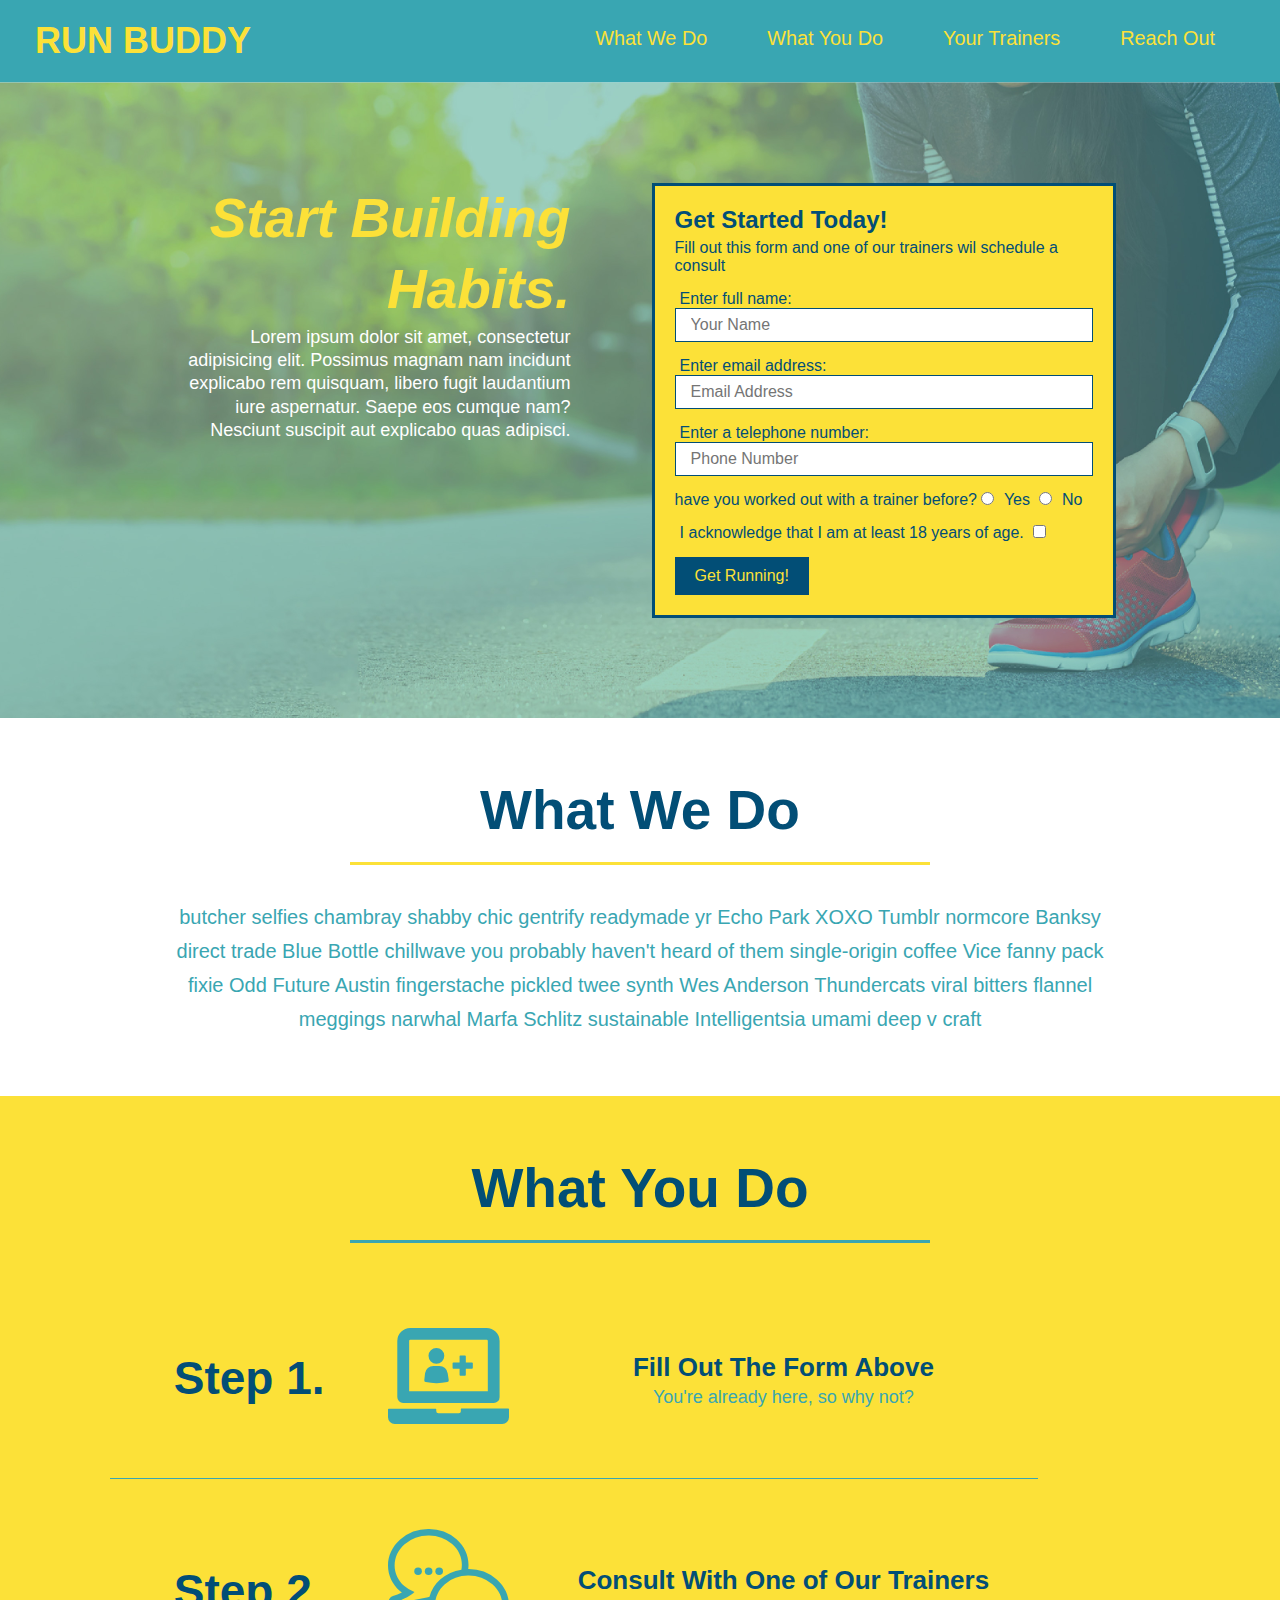
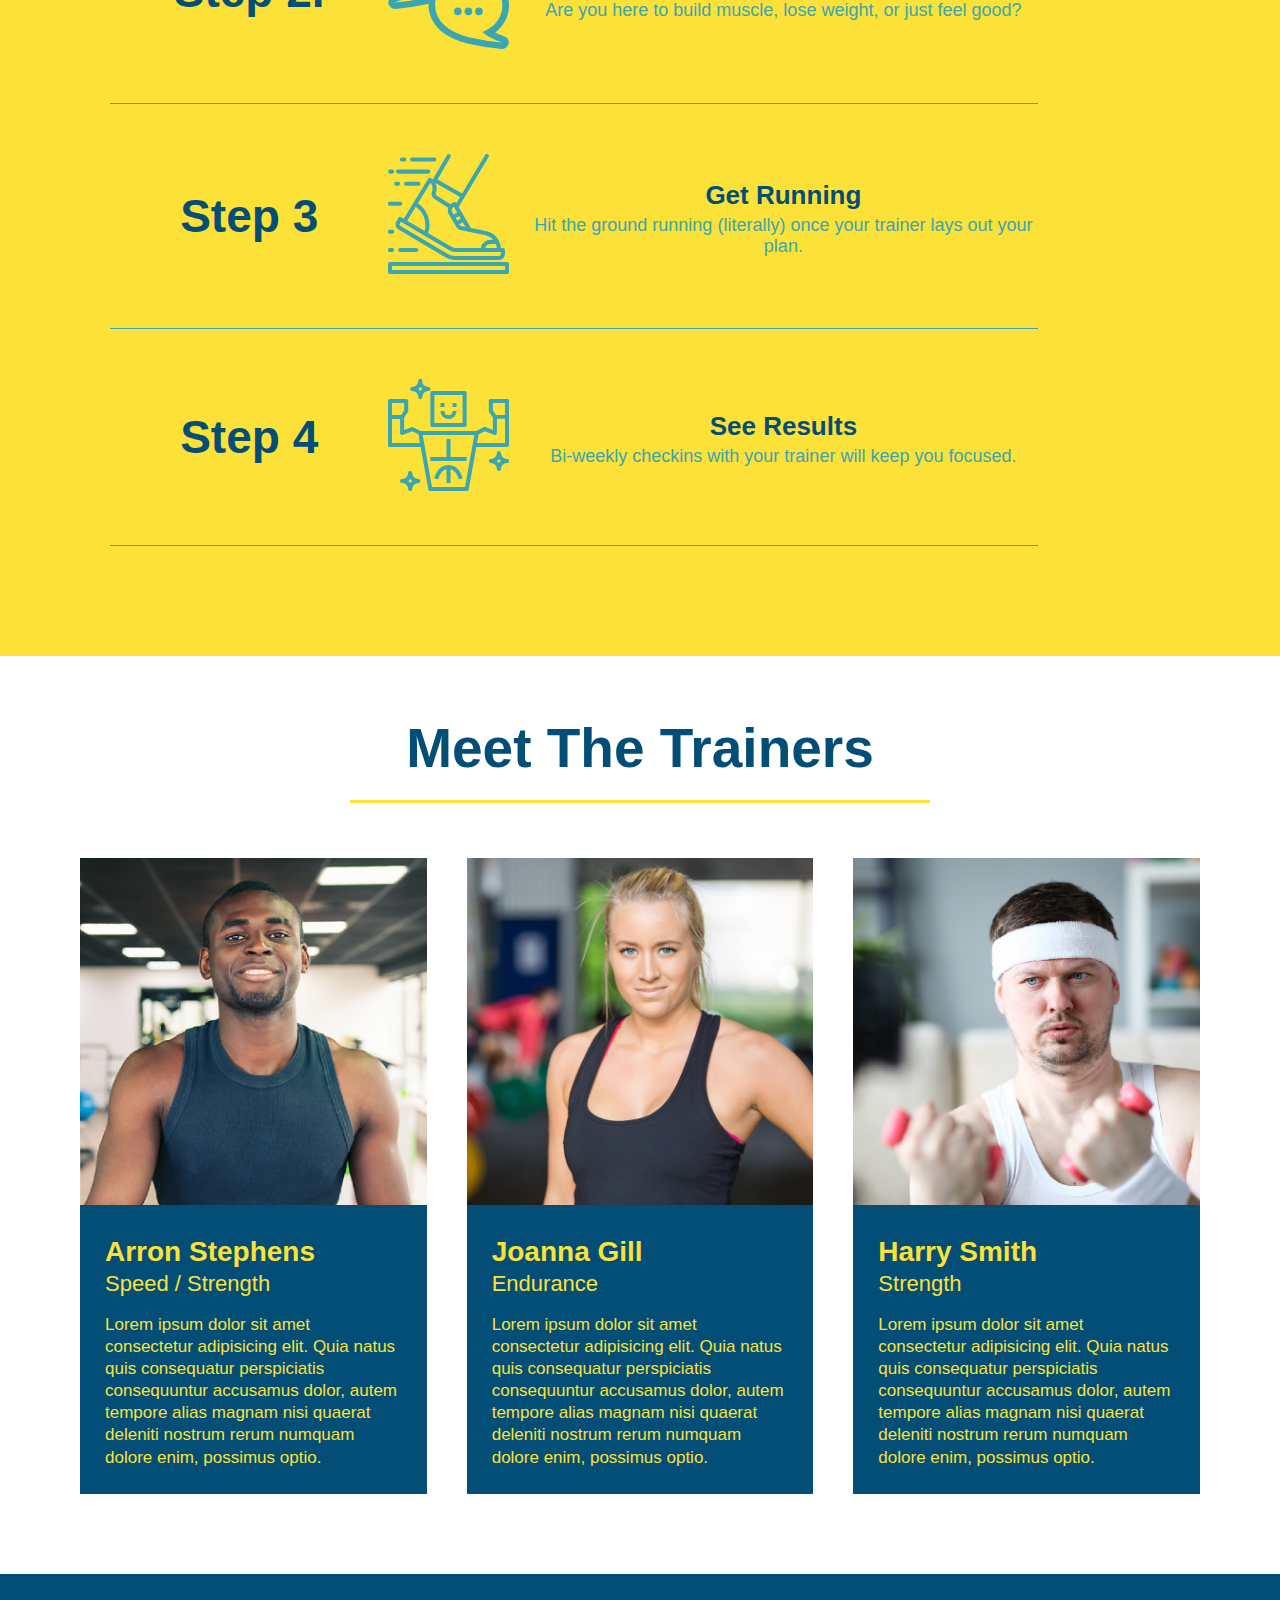
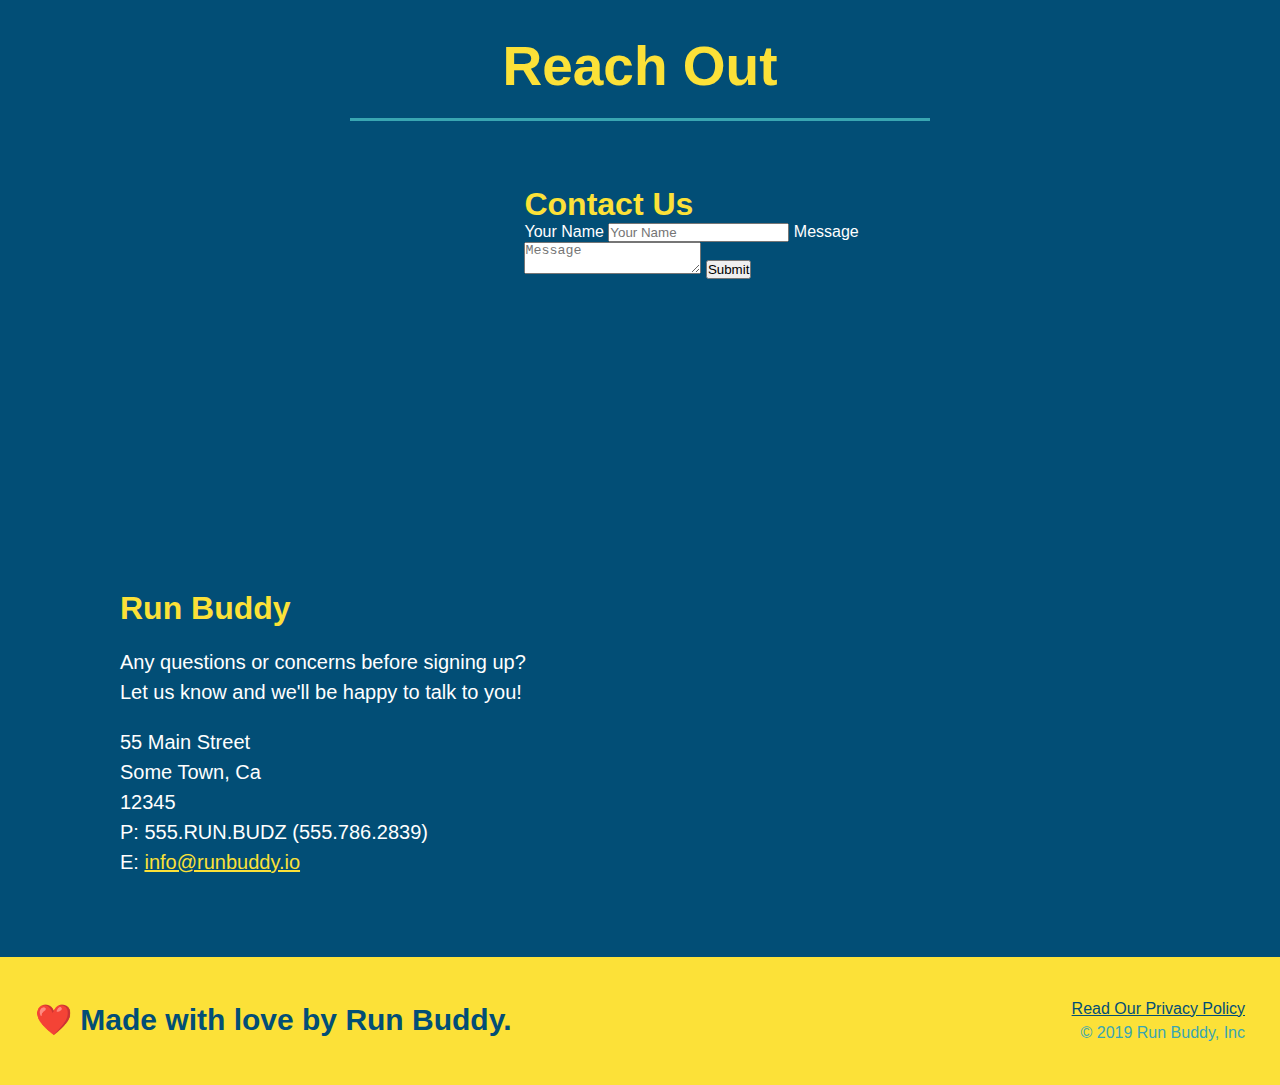
==== commit 6fe58c0b: "add flexbox to the trainers" ====
--- a/index.html
+++ b/index.html
@@ -139,39 +139,42 @@
         </section>
 
         <!-- "meet the trainers" section -->
-        <section id="your-trainers" class="trainers">
+        <section id="your-trainers">
             <div class="flex-row">
                 <h2 class="section-title primary-border">Meet The Trainers</h2>
             </div>
-            <article class="trainer">
-                <img src="./assets/images/trainer-1.jpg" alt="Arron Stephens in his workout clothes, ready to pump iron">
-                <div class="trainer-bio text-left">
-                    <h3>Arron Stephens</h3>
-                    <h4>Speed / Strength</h4>
-                    <p>Lorem ipsum dolor sit amet consectetur adipisicing elit. Quia natus quis consequatur perspiciatis consequuntur accusamus dolor, autem tempore alias magnam nisi quaerat deleniti nostrum rerum numquam dolore enim, possimus optio.
-                    </p>
-                </div>
-            </article>
-            <!-- second trainer bio -->
-            <article class="trainer">
-               <div class="trainer-bio text-right">
-                    <h3>Joanna Gill</h3>
-                    <h4>Endurance</h4>
-                    <p>Lorem ipsum dolor sit amet consectetur adipisicing elit. Quia natus quis consequatur perspiciatis consequuntur accusamus dolor, autem tempore alias magnam nisi quaerat deleniti nostrum rerum numquam dolore enim, possimus optio.
-                    </p>
-                </div>
-                <img src="./assets/images/trainer-2.jpg" alt="Joanna Gill cooling off after a workout">
-            </article>
-            <!-- third trainer bio -->
-            <article class="trainer">
-                <img src="./assets/images/trainer-3.jpg" alt="Harry Smith wearing a headband and lifting comically small pink weights">
-                <div class="trainer-bio text-left">
-                     <h3>Harry Smith</h3>
-                     <h4>Strength</h4>
-                     <p>Lorem ipsum dolor sit amet consectetur adipisicing elit. Quia natus quis consequatur perspiciatis consequuntur accusamus dolor, autem tempore alias magnam nisi quaerat deleniti nostrum rerum numquam dolore enim, possimus optio.
-                     </p>
-                 </div>
-             </article>
+            <div class="trainers">
+                <article class="trainer">
+                    <img src="./assets/images/trainer-1.jpg" alt="Arron Stephens in his workout clothes, ready to pump iron">
+                    <div class="trainer-bio">
+                        <h3 class="trainer-name">Arron Stephens</h3>
+                        <h4 class="trainer-roll">Speed / Strength</h4>
+                        <p>Lorem ipsum dolor sit amet consectetur adipisicing elit. Quia natus quis consequatur perspiciatis consequuntur accusamus dolor, autem tempore alias magnam nisi quaerat deleniti nostrum rerum numquam dolore enim, possimus optio.
+                        </p>
+                    </div>
+                </article>
+                <!-- second trainer bio -->
+                <article class="trainer">
+                    <img src="./assets/images/trainer-2.jpg" alt="Joanna Gill cooling off after a workout">
+                <div class="trainer-bio">
+                        <h3 class="trainer-name">Joanna Gill</h3>
+                        <h4 class="trainer-roll">Endurance</h4>
+                        <p>Lorem ipsum dolor sit amet consectetur adipisicing elit. Quia natus quis consequatur perspiciatis consequuntur accusamus dolor, autem tempore alias magnam nisi quaerat deleniti nostrum rerum numquam dolore enim, possimus optio.
+                        </p>
+                    </div>
+                    
+                </article>
+                <!-- third trainer bio -->
+                <article class="trainer">
+                    <img src="./assets/images/trainer-3.jpg" alt="Harry Smith wearing a headband and lifting comically small pink weights">
+                    <div class="trainer-bio">
+                        <h3 class="trainer-name">Harry Smith</h3>
+                        <h4 class="trainer-roll">Strength</h4>
+                        <p>Lorem ipsum dolor sit amet consectetur adipisicing elit. Quia natus quis consequatur perspiciatis consequuntur accusamus dolor, autem tempore alias magnam nisi quaerat deleniti nostrum rerum numquam dolore enim, possimus optio.
+                        </p>
+                    </div>
+                </article>
+            </div>    
         </section>
 
                 <!-- "reach out" section -->
@@ -219,7 +222,7 @@
             <!-- footer -->
             <footer>
                 <div class="flex-row">
-                    <h2 >❤️ Made with love by Run Buddy.</h2>
+                    <h2>❤️ Made with love by Run Buddy.</h2>
                 </div>
                     <div>
                         <a href="./privacy-policy.html#hero">Read Our Privacy Policy</a>
--- a/assets/css/style.css
+++ b/assets/css/style.css
@@ -201,23 +201,24 @@
 
 
 .trainers {
-    
-}
-.trainer {
-    width: 900px;
-    margin: 0 auto 30px auto;
+    width: 100%;
+    margin: 0 auto;
+    display: flex;
+    flex-wrap: wrap;
+    justify-content: space-around;
+}
+.trainer {  
+    margin: 20px;
     background: #024e76;
     color: #fce138;
-    overflow: auto;
+    flex: 1;
 }
 .trainer img {
-    width: 35%;
-    float: left;
+    width: 100%;
 }
 .trainer-bio {
-    padding: 35px;
-    float: left;
-    width: 65%;
+    padding: 25px;
+    line-height: 1.3;
 }
 .text-left {
     text-align: left;
@@ -229,17 +230,16 @@
     display: flex;
 }
 .trainer-bio h3 {
-    font-size: 32px;
-    margin-bottom: 8px;
+    font-size: 28px;
 }
 .trainer-bio h4 {
     font-weight: lighter;
-    font-size: 26px;
-    margin-bottom: 25px;
+    font-size: 22px;
+    margin-bottom: 15px;
 }
 .trainer-bio p {
     font-size: 17px;
-    line-height: 1.3;
+
 }
 /* REACH OUT STYLES START */
 .contact {
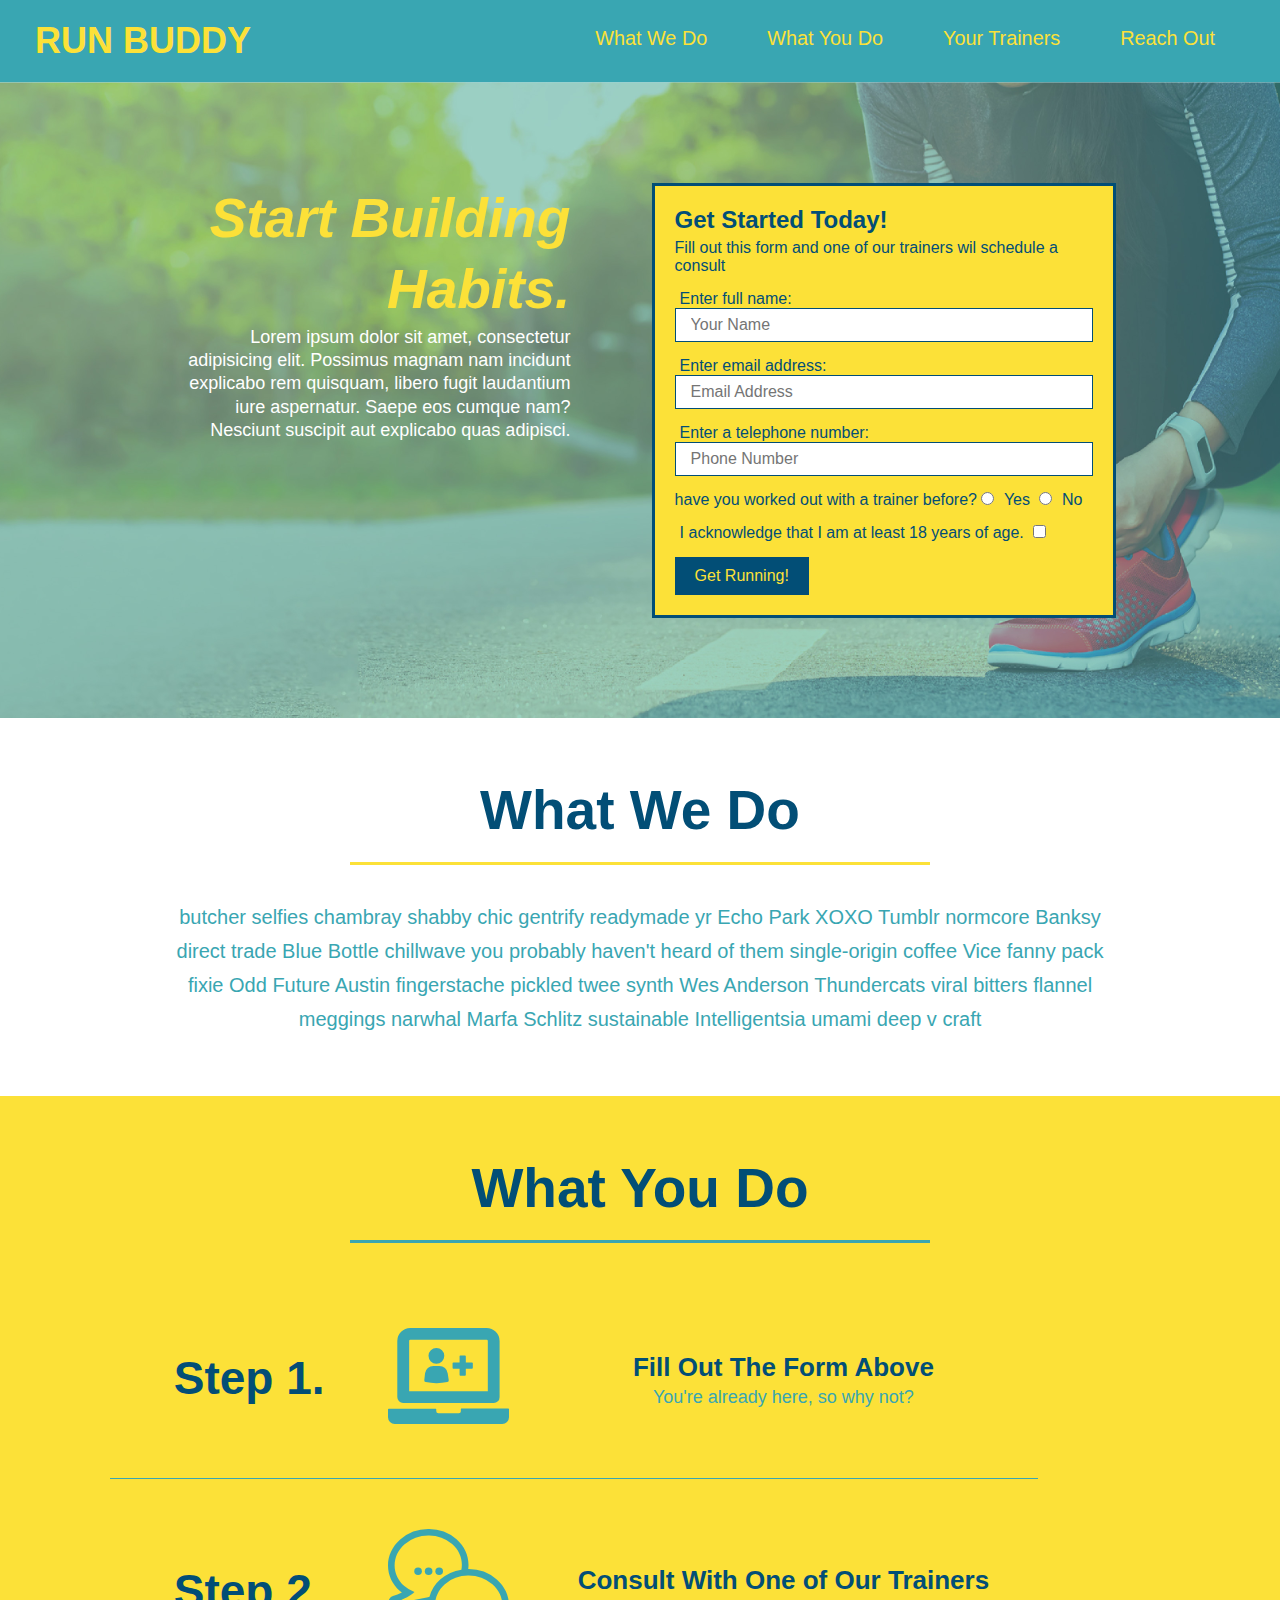
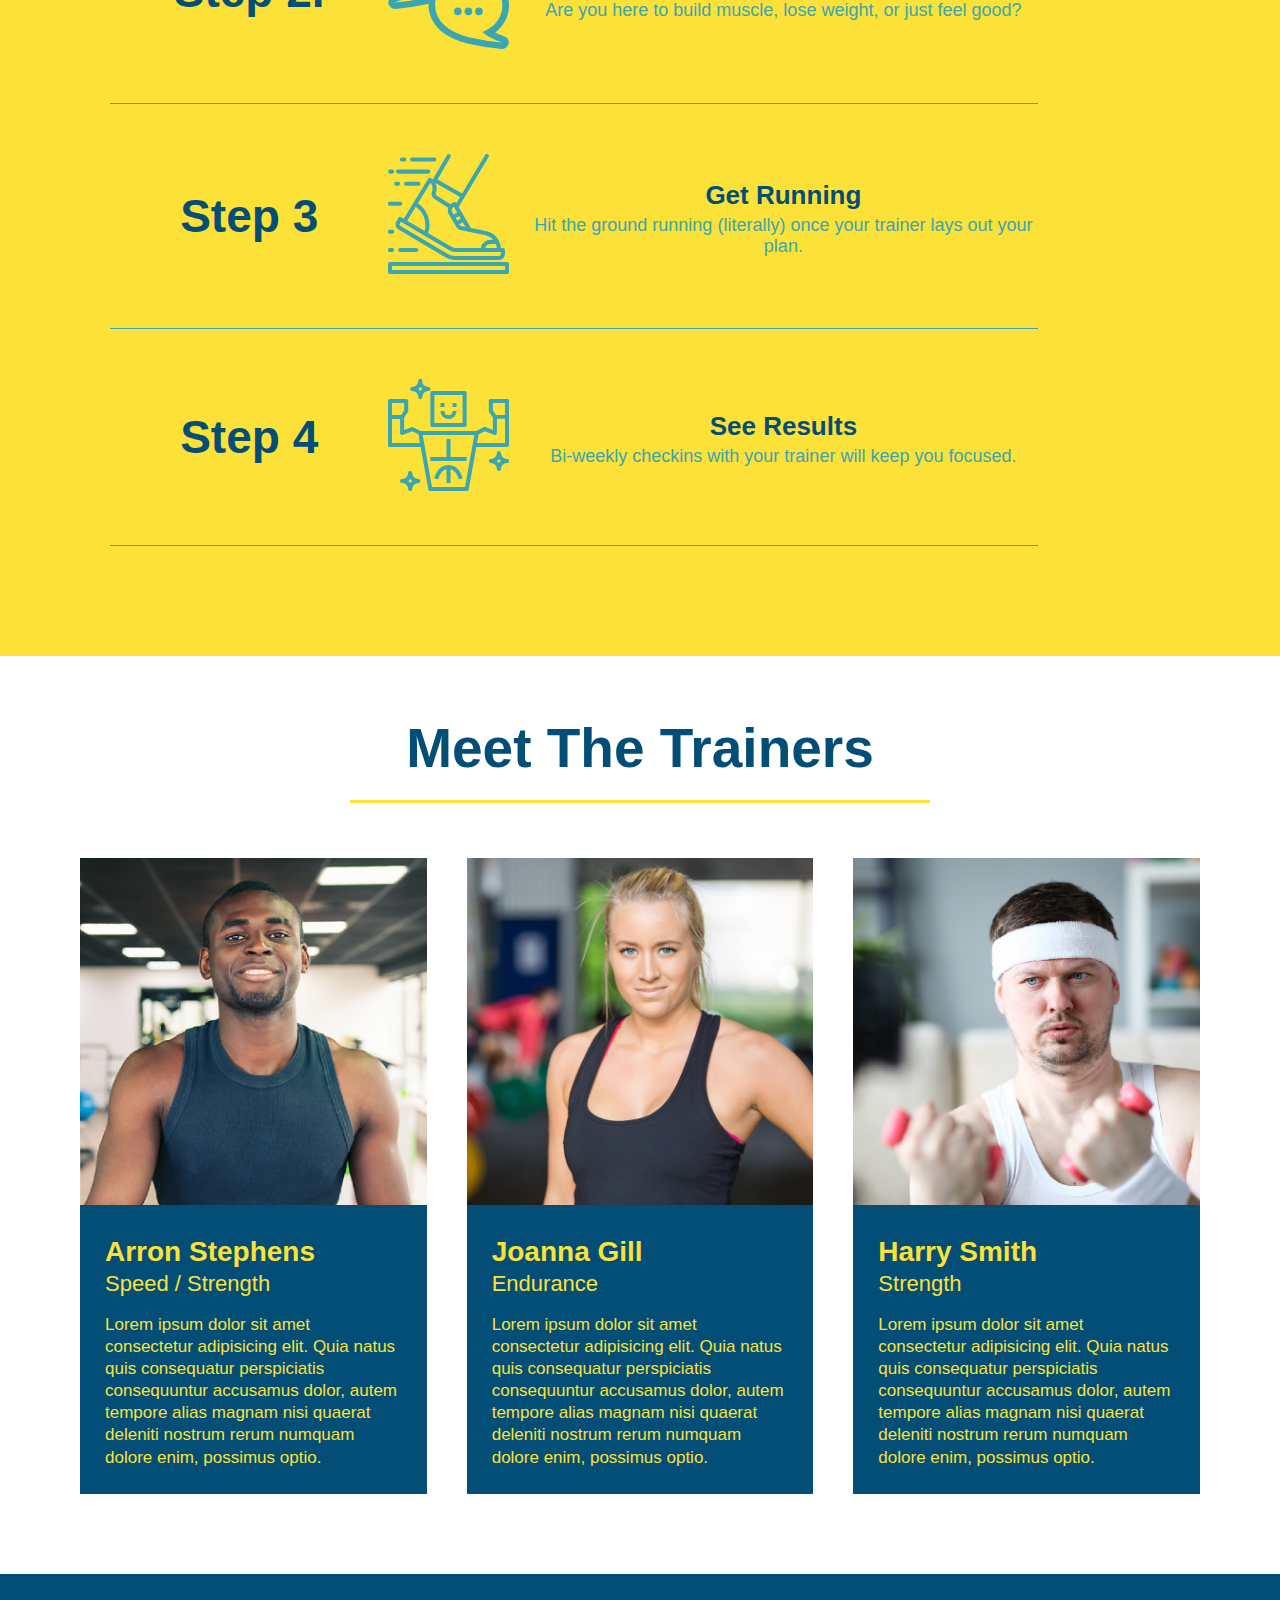
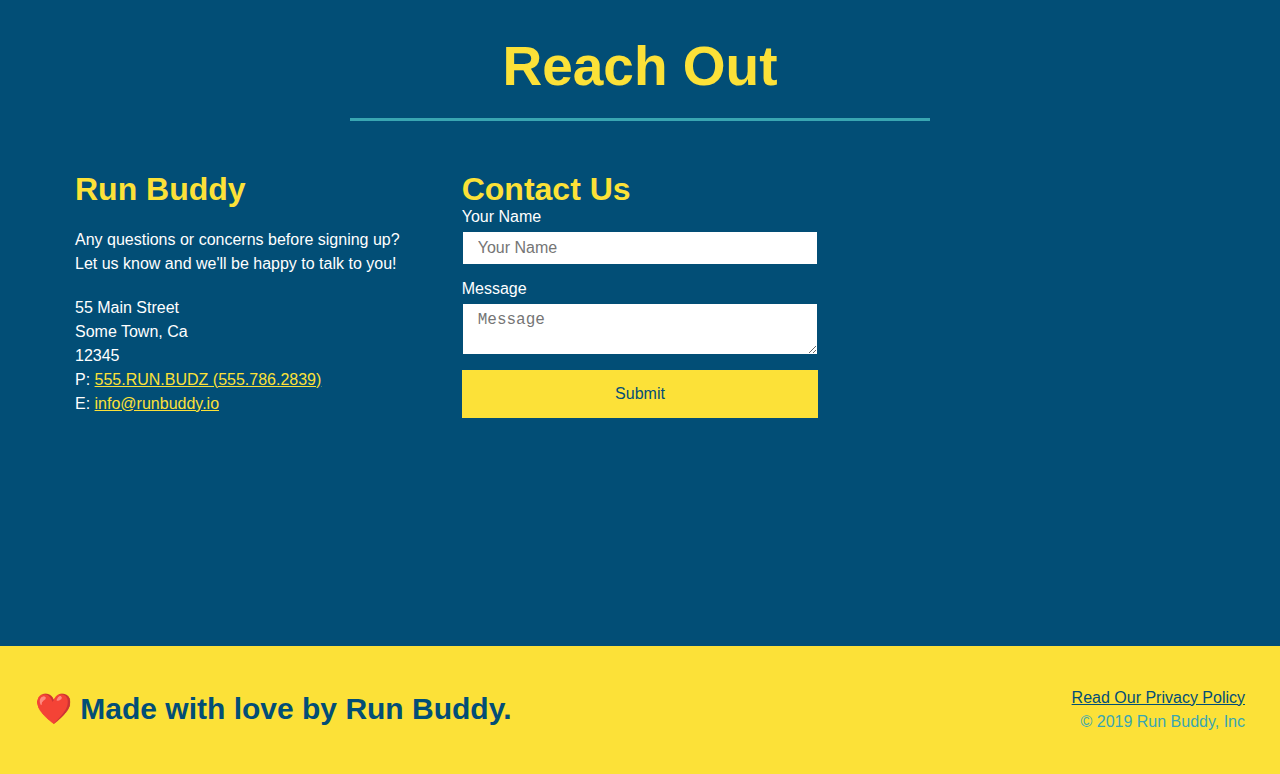
==== commit a2eee0ff: "fix reach-out" ====
--- a/index.html
+++ b/index.html
@@ -182,41 +182,44 @@
             <div class="flex-row">
                 <h2 class="section-title secondary-border">Reach Out</h2>
             </div>
+            
             <div class="contact-info">
-                <iframe 
-                    src="https://www.google.com/maps/embed?pb=!1m18!1m12!1m3!1d3147.1079747227936!2d-120.42364418397035!3d37.92790791110593!2m3!1f0!2f0!3f0!3m2!1i1024!2i768!4f13.1!3m3!1m2!1s0x8090c49129b6ac57%3A0xb56c7eb95a2cd8bd!2sMain%20St%2C%20California%2095327!5e0!3m2!1sen!2sus!4v1616426329495!5m2!1sen!2sus"
-                    style="border:0;" 
-                    allowfullscreen=""
-                    loading="lazy">
-                </iframe>
-                <div class="contact-form">
-                    <h3>Contact Us</h3>
-                    <form>
-                        <label for=" contact-name">Your Name</label>
-                        <input type="text" id="contact-name" placeholder="Your Name" />
-                        
-                        <label for="contact-message">Message</label>
-                        <textarea id="contact-message" placeholder="Message"></textarea>
-
-                        <button type="submit">Submit</button>
-                    </form>
-                </div>
                 <div>
-                    <h3>Run Buddy</h3>
-                    <p>
+                  <h3>Run Buddy</h3>
+                  <p>
                     Any questions or concerns before signing up?
                     <br />
                     Let us know and we'll be happy to talk to you!
-                    </p>
-                    <address>
+                  </p>
+              
+                  <address>
                     55 Main Street <br />
                     Some Town, Ca <br />
-                    12345<br />
-                    P: 555.RUN.BUDZ (555.786.2839)<br />
-                    E: <a href="mailto:info@runbuddy.io">info@runbuddy.io</a>
-                    </address>
-                </div>
-            </div>
+                    12345 <br />
+                    P: <a href="tel:555.786.2839">555.RUN.BUDZ (555.786.2839)</a><br />
+                    E: <a href="mailto://info@runbuddy.io">info@runbuddy.io</a>
+                  </address>
+              
+                </div>
+              
+                <div class="contact-form">
+                  <h3>Contact Us</h3>
+                  <form>
+                    <label for="contact-name">Your Name</label>
+                    <input type="text" id="contact-name" placeholder="Your Name" />
+              
+                    <label for="contact-message">Message</label>
+                    <textarea id="contact-message" placeholder="Message"></textarea>
+              
+                    <button type="submit">Submit</button>
+                  </form>
+                </div>
+              
+                <iframe
+                  src="https://www.google.com/maps/embed?pb=!1m14!1m12!1m3!1d12182.30520634488!2d-74.0652613!3d40.2407219!2m3!1f0!2f0!3f0!3m2!1i1024!2i768!4f13.1!5e0!3m2!1sen!2sus!4v1561060983193!5m2!1sen!2sus"
+                  frameborder="0" style="border:0" allowfullscreen></iframe>
+              
+              </div>
         </section>
 
             <!-- footer -->
--- a/assets/css/style.css
+++ b/assets/css/style.css
@@ -250,18 +250,20 @@
   .contact h2 {
     color: #fce138;
   }
-  
+  .contact-info {
+      display: flex;
+      justify-content: space-between;
+      flex-wrap: wrap;
+  }
+  .contact-info > * {
+      flex: 1;
+      margin:  15px;
+  }
   .contact-info iframe {
-    width: 400px;
     height: 400px;
   }
   
   .contact-info div {
-    width: 410px;
-    display: inline-block;
-    vertical-align: top;
-    text-align: left;
-    margin: 30px 0 0 60px;
     color: white;
   }
   
@@ -274,12 +276,31 @@
   .contact-info address {
     margin: 20px 0;
     line-height: 1.5;
-    font-size: 20px;
+    font-size: 16px;
     font-style: normal;
   }
   
   .contact-info a {
     color: #fce138;
+  }
+  .contact-form input, .contact-form textarea {
+     border: 1px solid #024e76;
+     display: block;
+     padding: 7px 15px;
+     font-size: 16px;
+     color: #024e76;
+     width: 100%;
+     margin-bottom: 15px;
+    margin-top: 5px; 
+  }
+  .contact-form button {
+    width: 100%;
+    border: none;
+    background: #fce138;
+    color: #024e76;
+    text-align: center;
+    padding: 15px 0;
+    font-size: 16px;
   }
   
  
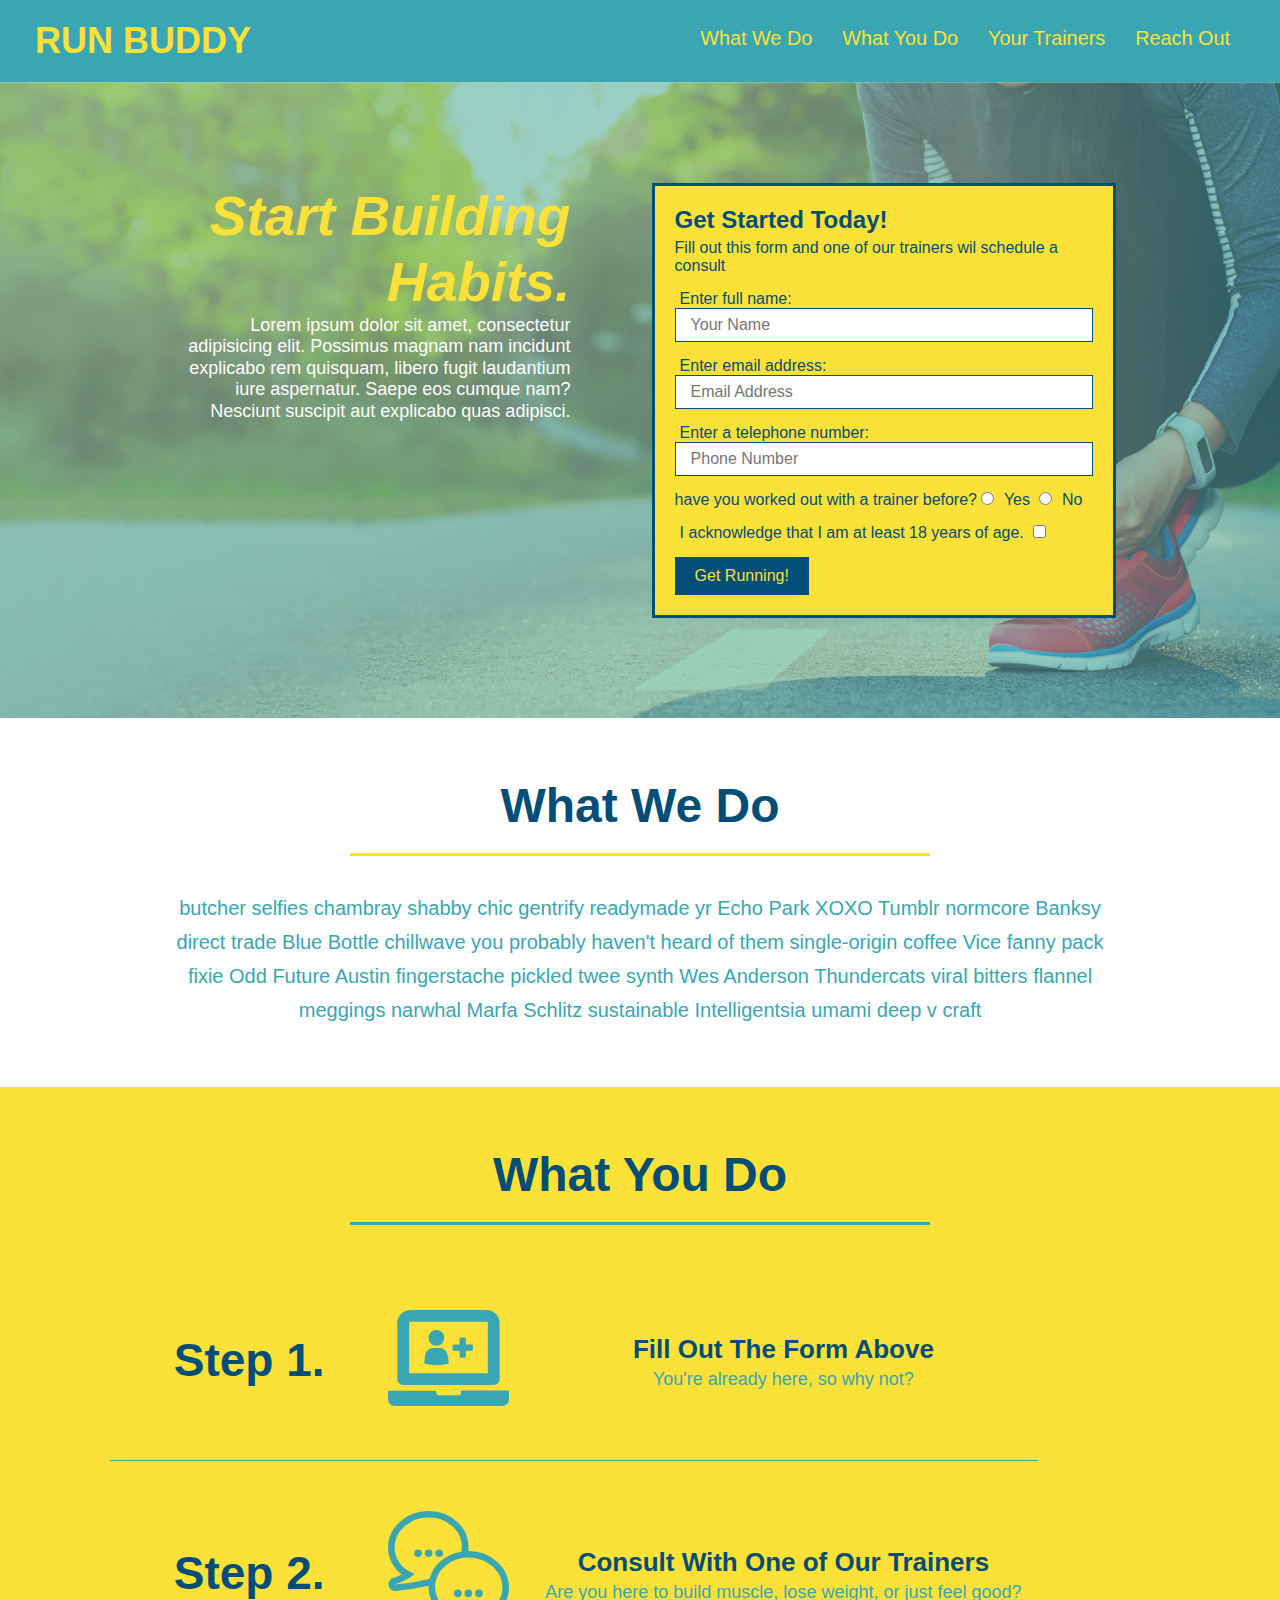
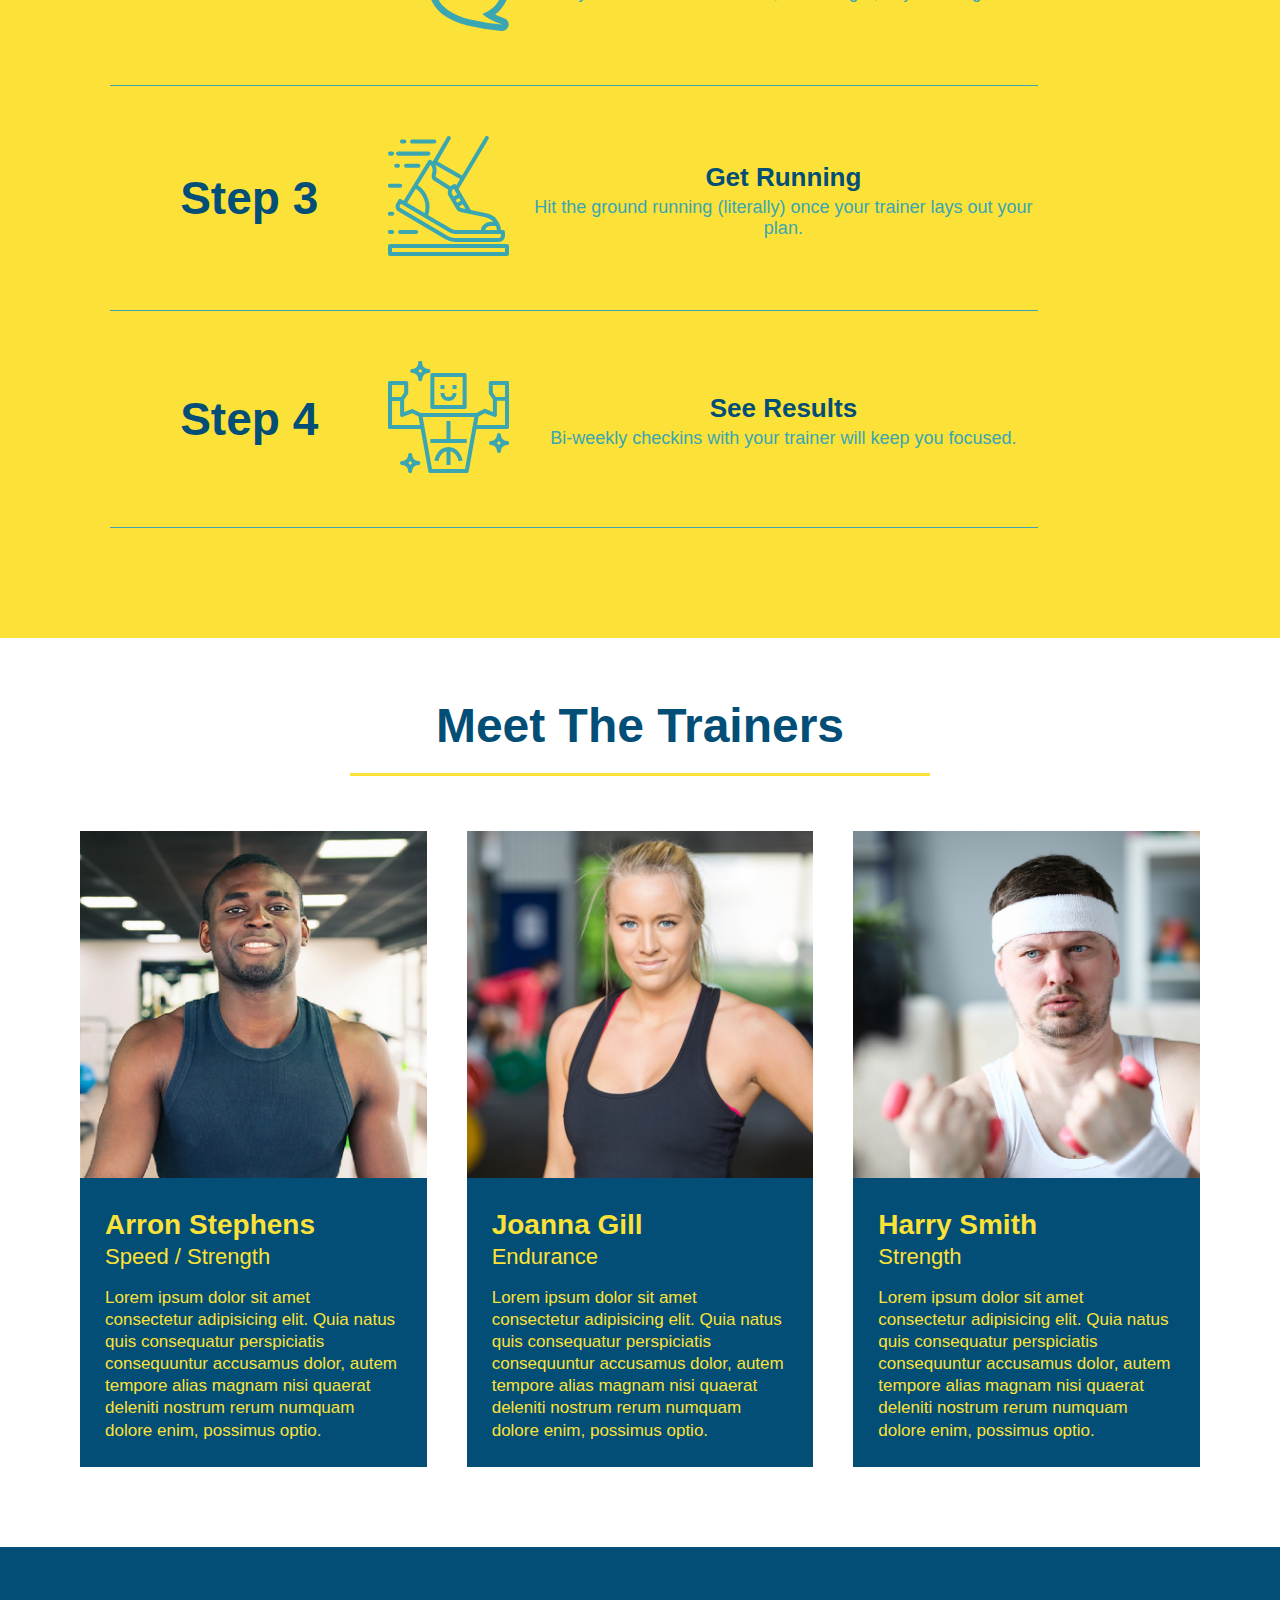
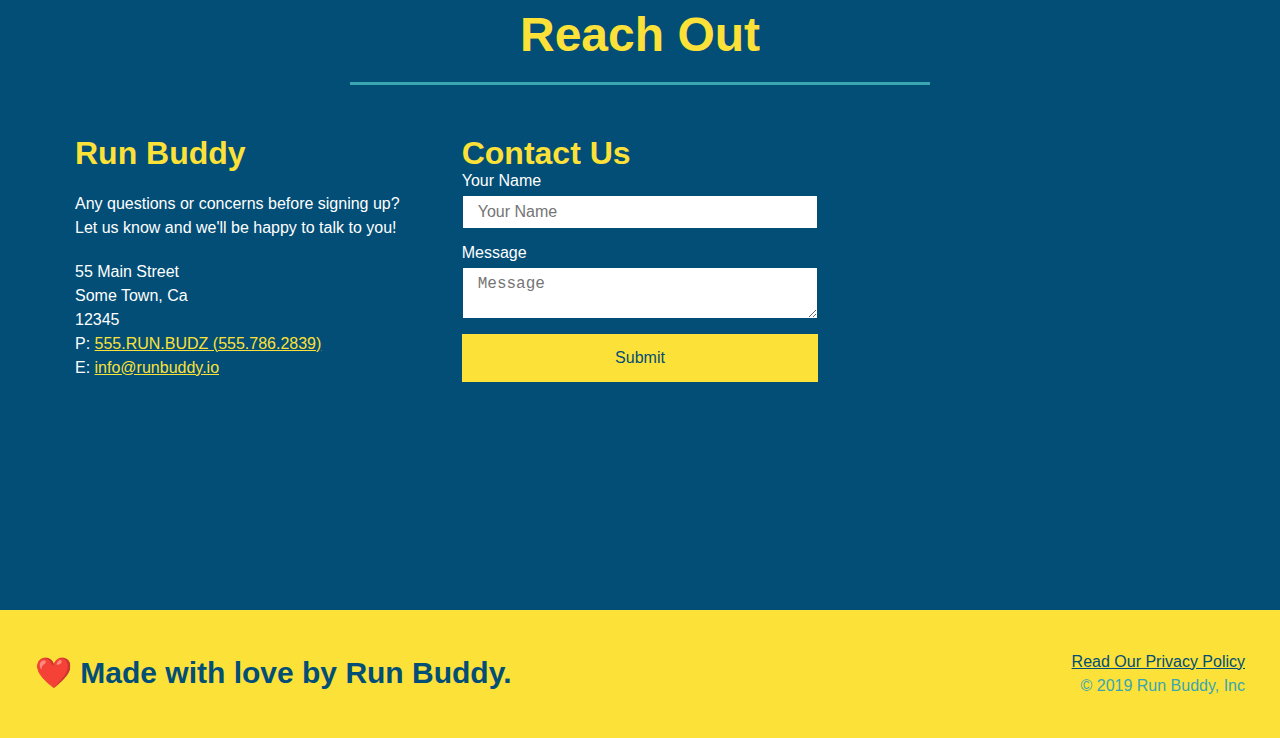
==== commit 56a4f4c1: "added media-queries" ====
--- a/index.html
+++ b/index.html
@@ -2,6 +2,7 @@
 <html lang="eng">
     <head>
         <meta charset="utf-8" />
+        <meta name="viewport" content="width=device-width, initial-scale=1.0" />
         <title>Run Buddy</title>
         <link rel="stylesheet" href="./assets/css/style.css" />
     </head>
--- a/assets/css/style.css
+++ b/assets/css/style.css
@@ -39,7 +39,7 @@
      list-style: none;
  }
 header nav ul li a {
-    margin: 0 30px;
+    padding: 10px 15px;
     font-weight: lighter;
     font-size: 1.55vw;
 }
@@ -77,6 +77,7 @@
     display: flex;
     justify-content: center;
     flex-wrap: wrap;
+    align-items: flex-start;
 }
 
 .hero-form {
@@ -121,7 +122,7 @@
     margin: 3.5%;
     color: #fff;
     font-size: 18px;
-    line-height: 1.3;
+    line-height: 1.2;
 }
 .hero-cta h2 {
     font-style: italic;
@@ -144,7 +145,7 @@
     background: #fce138;
 }
 .section-title {
-     font-size: 55px;
+    font-size: 48px;
     color: #024e76;
     padding-bottom:  20px;
     text-align: center;
@@ -302,6 +303,14 @@
     padding: 15px 0;
     font-size: 16px;
   }
-  
- 
-  +  @media screen and (max-width: 980px) {
+   
+      
+  }
+  @media screen and (max-width: 768px) {
+    
+      
+   }
+  @media screen and (max-width: 575px) {
+     
+  } 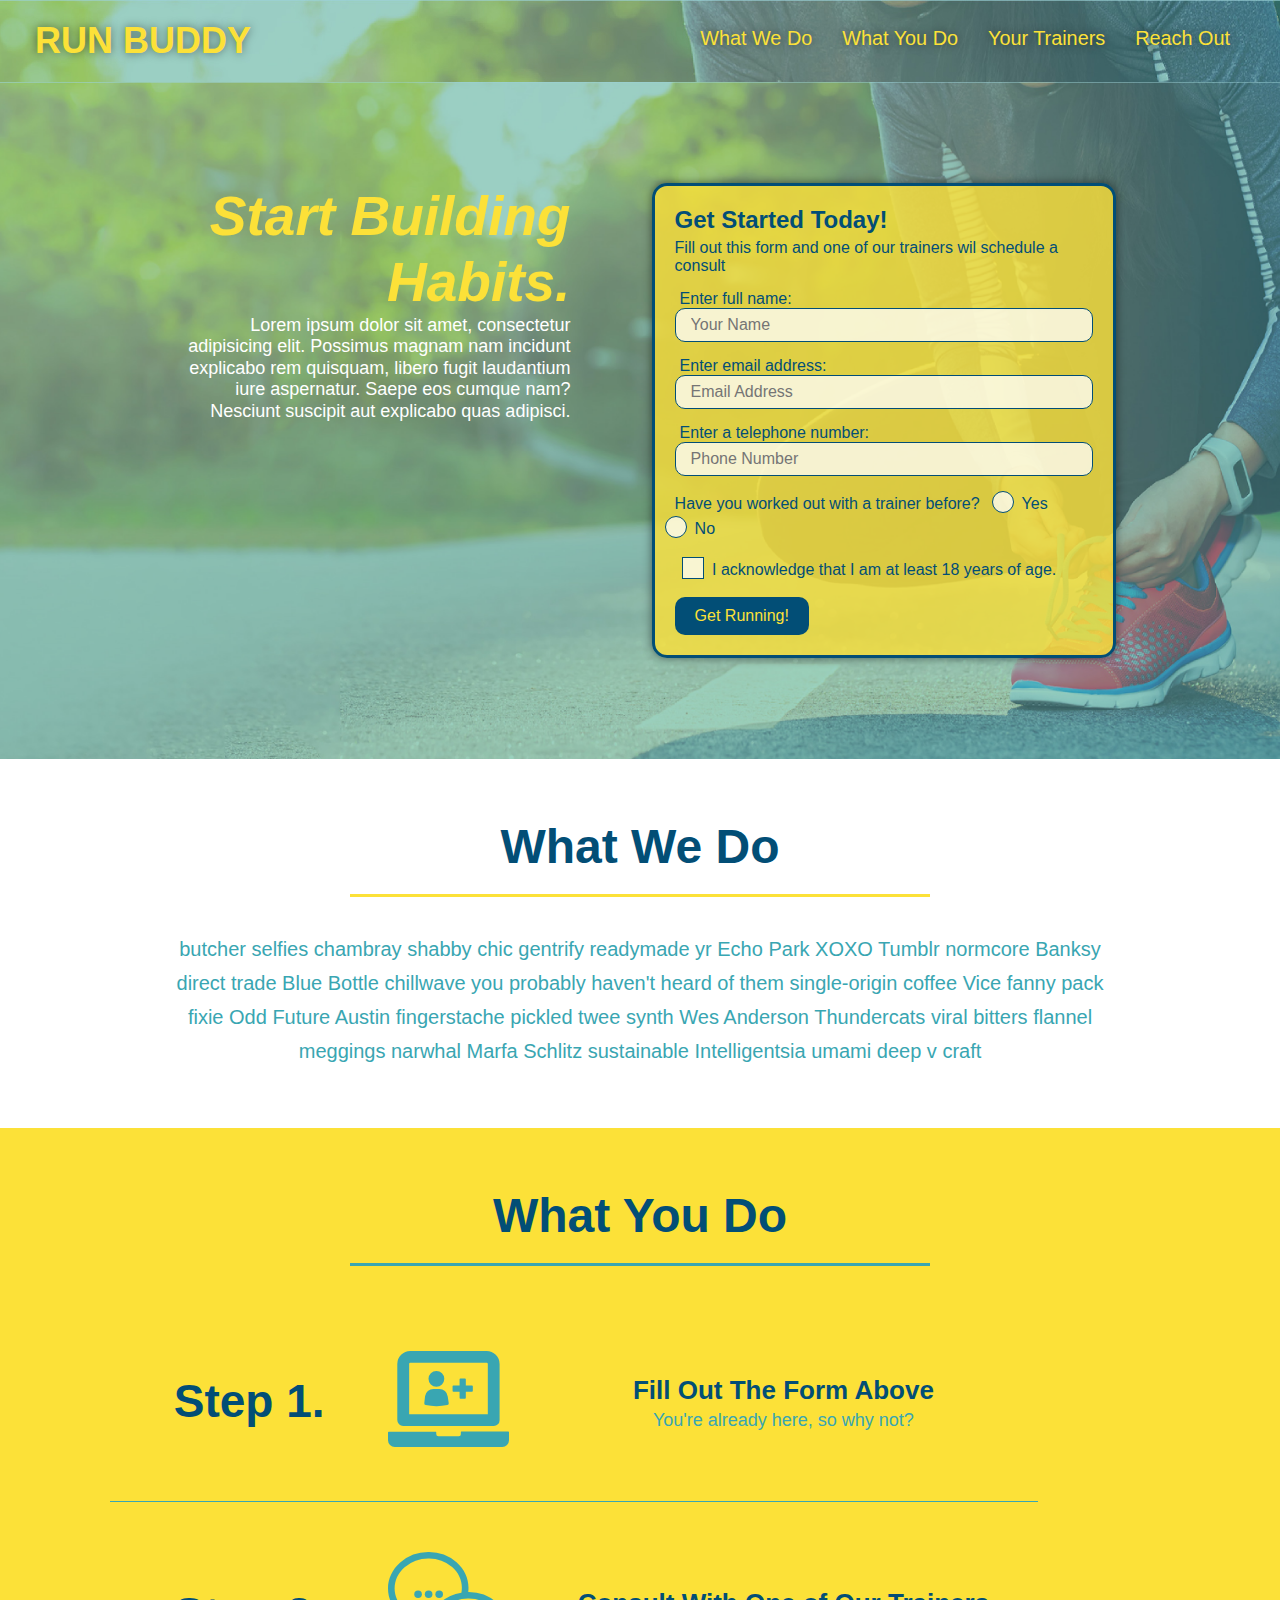
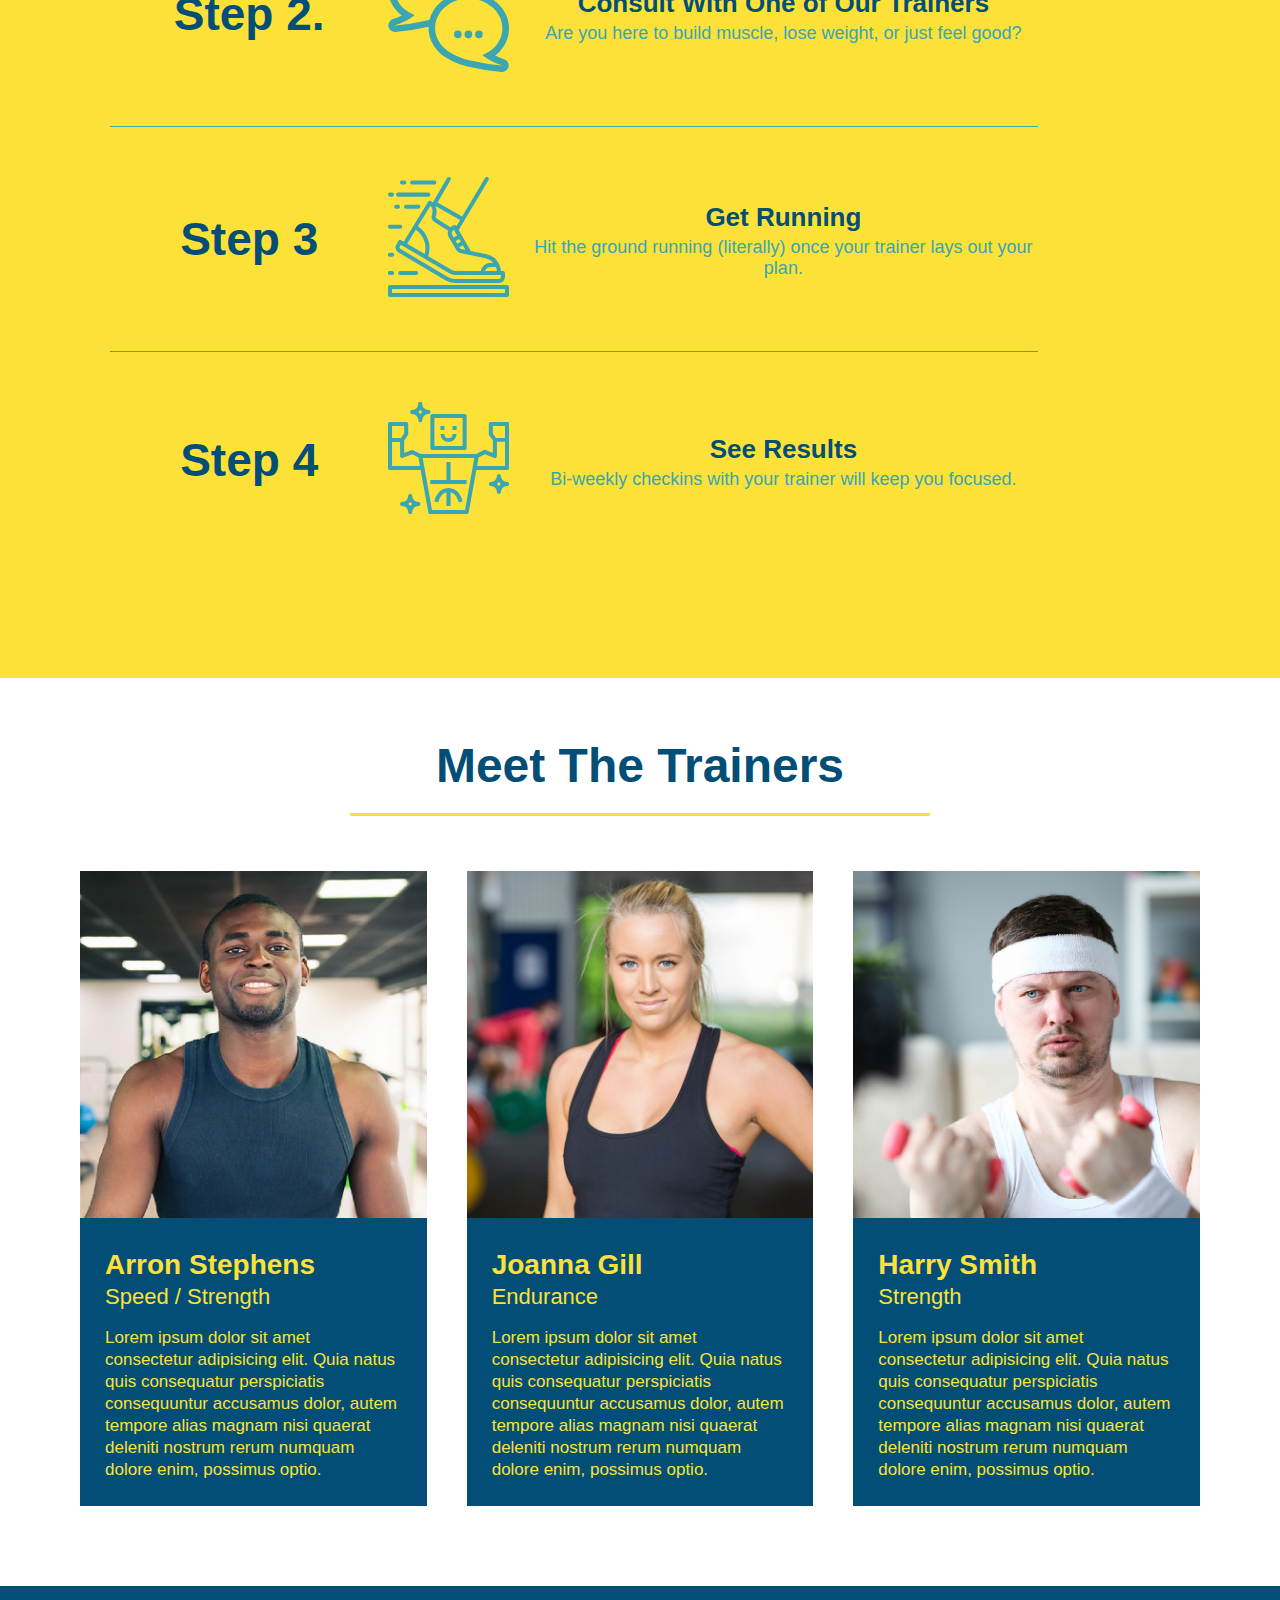
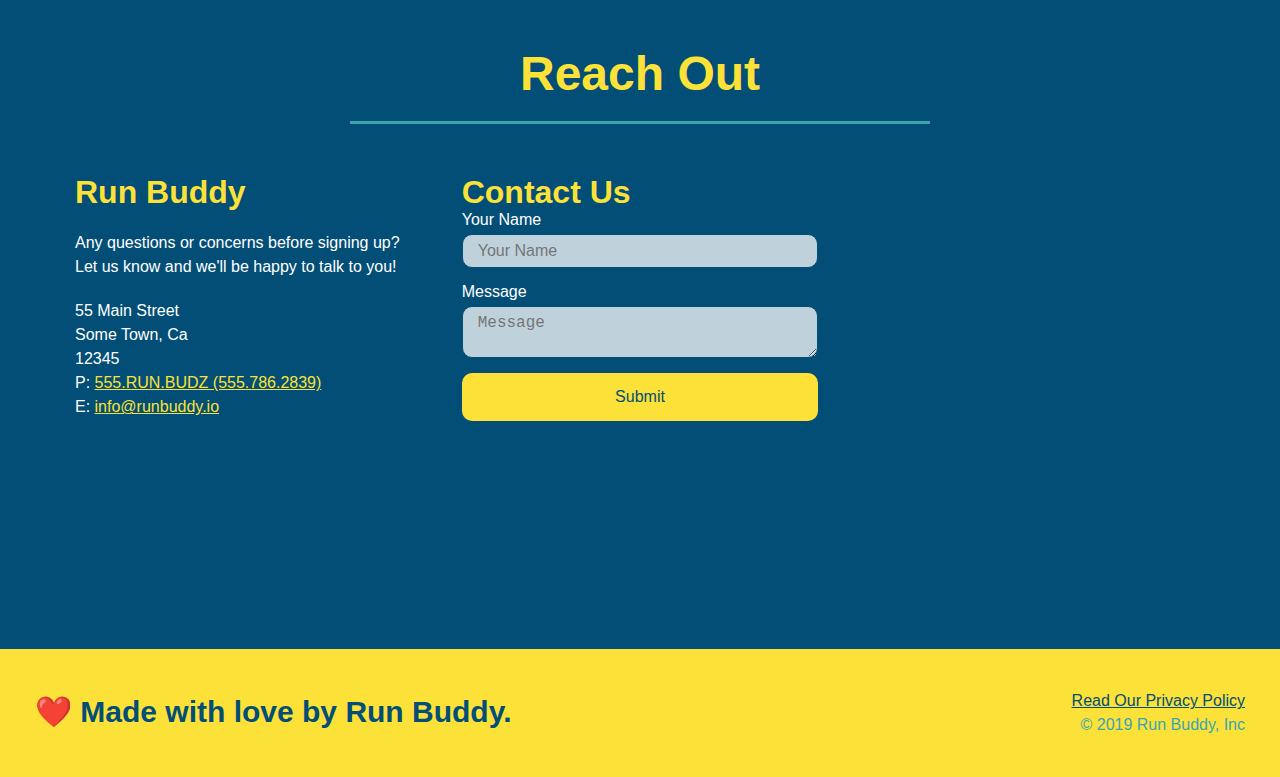
==== commit 75dc3162: "final css touches" ====
--- a/index.html
+++ b/index.html
@@ -54,16 +54,22 @@
                     <label for="phone">Enter a telephone number:</label>
                     <input type="tel" placeholder="Phone Number" name="phone" id="phone" class="form-input">
                     <p>
-                        have you worked out with a trainer before?
-                        <input type="radio" name="trainer-confirm" id="trainer-yes" />
-                        <label for="trainer-yes">Yes</label>
-                        <input type="radio" name="trainer-confirm" id="trainer-no" />
-                        <label for="trainer-no">No</label>
+                        Have you worked out with a trainer before?
+                        <span class="radio-wrapper" >
+                            <input type="radio" name="trainer-confirm" id="trainer-yes" />
+                            <label for="trainer-yes">Yes</label>
+                        </span>
+                        <span class="radio-wrapper">
+                            <input type="radio" name="trainer-confirm" id="trainer-no" />
+                            <label for="trainer-no">No</label>
+                        </span>
                     </p>
                     <p>
-                        <label for="checkbox">
-                            I acknowledge that I am at least 18 years of age.</label>       
-                        <input type="checkbox" name="age-confirm" id="checkbox" />
+                        <span class="checkbox-wrapper">
+                            <input type="checkbox" name="age-confirm" id="checkbox" />
+                            <label for="checkbox">I acknowledge that I am at least 18 years of age.</label>       
+                            
+                        </span>
                     </p>
                     <button type="submit">
                         Get Running!
--- a/assets/css/style.css
+++ b/assets/css/style.css
@@ -1,4 +1,9 @@
-* {
+:root {
+    --primary-color: #fce138;
+    --secondary-color: #024e76;
+    --tertiary-color: #39a6b2;
+  }
+ * {
     margin: 0;
     padding: 0;
     box-sizing: border-box;
@@ -16,17 +21,26 @@
     display: flex;
     justify-content: space-between;
     flex-wrap: wrap;
+    text-shadow: 0 0 10px rgba(0, 0, 0, 0.5);
+    position: -webkit-sticky;
+    position: sticky;
+    top: 0;
+    background-image: url("../images/hero-bg.jpg");
+    background-size: cover;
+    background-position: 80%;
+    background-attachment: fixed;
+    z-index: 9999;
 }
 header h1 {
     font-weight: bold;
     font-size: 36px;
-    color: #fce138;
+    color: var(--primary-color);
     margin: 0;
 }
 
 header a{ 
     text-decoration: none;
-    color:#fce138;
+    color:var(--primary-color);
 }
 header nav{
     margin: 7px 0;
@@ -42,9 +56,10 @@
     padding: 10px 15px;
     font-weight: lighter;
     font-size: 1.55vw;
+    text-shadow: 0 0 10px rgba(0, 0, 0, 0.5);
 }
 footer {
-    background: #fce138;
+    background: var(--primary-color);
     width: 100%;
     padding: 40px 35px;
     display: flex;
@@ -52,7 +67,7 @@
     flex-wrap: wrap;
 }
 footer h2 {
-    color: #024e76;
+    color: var(--secondary-color);
     font-size: 30px;
     margin: 0;
 }
@@ -62,7 +77,7 @@
     text-align: right;
 }
 footer a{
-    color: #024e76;
+    color: var(--secondary-color);
 }
 section {
     padding: 60px;
@@ -81,12 +96,14 @@
 }
 
 .hero-form {
-    background-color: #fce138;
+    background-color: rgba( 252, 225, 56, 0.8);
     padding:  20px;
-    color: #024e76;
-    border: solid 3px #024e76;
+    color: var(--secondary-color);
+    border: solid 3px var(--secondary-color);
     width: 40%;
     margin: 3.5%;
+    box-shadow: 0 0 10px rgba(0, 0, 0, 0.5);
+    border-radius: 15px;
 }
 
 .hero-form h3 {
@@ -98,23 +115,86 @@
     margin:  5px 0 15px 0;
 }
 .form-input {
-    border: 1px solid #024e76;
+    border: 1px solid   var(--secondary-color);
     display: block;
     padding: 7px 15px;
     font-size: 16px;
-    color: #024e76;
+    color: var(--secondary-color);
     width: 100%;
     margin-bottom: 15px;
+    border-radius: 10px;
+    background-color: rgba( 255, 255, 255, 0.75);
+}
+.form-input:focus {
+    background-color: rgba(255,255,255, 1);
+    outline: none;
 }
 .hero-form label {
     margin: 0 5px;
 }
 .hero-form button {
-    color: #fce138;
-    background-color: #024e76;
+    color: var(--primary-color);
+    background-color: var(--secondary-color);
     border: none;
     padding: 10px 20px;
     font-size: 16px;
+    border-radius: 10px;
+}
+.hero-form button:hover {
+    background-color: #39a6b2;
+}
+.checkbox-wrapper input, .radio-wrapper input {
+    opacity: 0;
+}
+.checkbox-wrapper label, .radio-wrapper label {
+    position: relative;
+    left: 10px;
+    margin: 10px;
+    line-height: 1.6;
+}
+.checkbox-wrapper label::before, .radio-wrapper label::before {
+    content: "";
+    height: 20px;
+    width: 20px;
+    background: rgba(255, 255, 255, 0.75);  
+    border: 1px solid var(--secondary-color);  
+    position: absolute;
+    top: -4px;
+    left: -30px;
+  }
+.radio-wrapper label::before {
+    border-radius: 50%;
+}
+.radio-wrapper label::after {
+    content: "";
+    width: 20px;
+    height: 20px;
+    border-radius: 50%;
+    background: var(--secondary-color);
+    position: absolute;
+    left: -29px;
+    top: -3px;
+    background-image: radial-gradient(circle, #39a6b2, #024e76);
+}
+.checkbox-wrapper label::after {
+    content: "";
+    height: 6px;
+    width: 14px;
+    border-left: 2px solid var(--secondary-color);
+    border-bottom: 2px solid var(--secondary-color);
+    position: absolute;
+    left: -26px;
+    top: 1px;
+    transform: rotate(-58deg);
+}
+.checkbox-wrapper input + label::after,
+.radio-wrapper input + label::after {
+  content: none ;
+}
+
+.checkbox-wrapper input:checked + label::after, 
+.radio-wrapper input:checked + label::after {
+  content: "";
 }
 .hero-cta {
     width: 35%;
@@ -127,7 +207,8 @@
 .hero-cta h2 {
     font-style: italic;
     font-size: 55px;
-    color: #fce138;
+    color: var(--primary-color);
+    text-shadow: 0 0 0 10px rgba(0, 0, 0, 0.5);
 }
 /* HERO STYLES END */
 
@@ -142,11 +223,11 @@
 }
 .steps {
     text-align: center;
-    background: #fce138;
+    background: var(--primary-color);
 }
 .section-title {
     font-size: 48px;
-    color: #024e76;
+    color: var(--secondary-color);
     padding-bottom:  20px;
     text-align: center;
     margin:  0 auto 35px auto;
@@ -154,13 +235,13 @@
     border-bottom: 3px solid;
 }
 .primary-border {
-    border-color: #fce138;
+    border-color: var(--primary-color);
 }
 .secondary-border {
     border-color: #39a6b2;
 }
 .step h3 {
-    color: #024e76;
+    color: var(--secondary-color);
     font-size: 46px;
     flex: 1 30%;
 }
@@ -180,7 +261,7 @@
 .step-text h4 {
     font-size: 26px;
     line-height: 1.5;
-    color: #024e76;
+    color: var(--secondary-color);
 }
 .step-img {
     flex: 1 12%;
@@ -199,7 +280,9 @@
     align-items: center;
     justify-content: space-between;
 }
-
+.step:last-child {
+    border-bottom: none;
+}
 
 .trainers {
     width: 100%;
@@ -210,8 +293,8 @@
 }
 .trainer {  
     margin: 20px;
-    background: #024e76;
-    color: #fce138;
+    background: var(--secondary-color);
+    color: var(--primary-color);
     flex: 1;
 }
 .trainer img {
@@ -245,11 +328,11 @@
 /* REACH OUT STYLES START */
 .contact {
     
-    background: #024e76;
+    background: var(--secondary-color);
   }
   
   .contact h2 {
-    color: #fce138;
+    color: var(--primary-color);
   }
   .contact-info {
       display: flex;
@@ -269,7 +352,7 @@
   }
   
   .contact-info h3 {
-    color: #fce138;
+    color: var(--primary-color);
     font-size: 32px;
   }
   
@@ -282,35 +365,128 @@
   }
   
   .contact-info a {
-    color: #fce138;
+    color: var(--primary-color);
   }
   .contact-form input, .contact-form textarea {
-     border: 1px solid #024e76;
-     display: block;
-     padding: 7px 15px;
-     font-size: 16px;
-     color: #024e76;
-     width: 100%;
-     margin-bottom: 15px;
-    margin-top: 5px; 
+    border: 1px solid var(--secondary-color);
+    display: block;
+    padding: 7px 15px;
+    font-size: 16px;
+    color: var(--secondary-color);
+    width: 100%;
+    margin-bottom: 15px;
+    margin-top: 5px;
+    border-radius: 10px;
+    background-color: rgba(255,255,255, 0.75)
+  }
+  .contact-form input:focus, .contact-form textarea:focus{
+    background-color: rgba(255,255,255, 1)
   }
   .contact-form button {
     width: 100%;
     border: none;
-    background: #fce138;
+    background: var(--primary-color);
     color: #024e76;
     text-align: center;
     padding: 15px 0;
     font-size: 16px;
-  }
-  @media screen and (max-width: 980px) {
-   
-      
-  }
-  @media screen and (max-width: 768px) {
-    
-      
-   }
-  @media screen and (max-width: 575px) {
-     
-  } +    border-radius: 10px;
+  }
+  .contact-form button:hover {
+      color: var(--primary-color);
+      background: #39a6b2;
+  }
+@media screen and (max-width: 980px) {
+    header {
+        padding-bottom: 0;
+        justify-content: center;
+        position: relative;
+    }
+    header h1 {
+        width: 100%;
+        text-align: center;
+    }
+    header nav ul {
+        margin-top: 20px;
+        width: 100%;
+        justify-content: center;
+    }
+    header nav ul li a {
+        font-size: 20px;
+    }
+    header nav ul li a:hover {
+        background:var(--primary-color);
+        color: var(--secondary-color);
+        border-radius: 15px;
+        text-shadow: none;
+    }
+    footer h2, footer div {
+        text-align: center;
+        width: 100%;
+    }
+    .hero-cta, .hero-form {
+        width: 100%;
+    }
+    .hero-cta {
+        text-align: center;
+    }
+    .section-title {
+        width: 80%;
+    }
+    .trainer {
+        flex: 0 70%;
+    }
+    .contact-info iframe {
+        flex: 1 100%;
+    }
+
+}
+@media screen and (max-width: 768px) {
+    section {
+        padding: 30px 15px;
+    }
+    .step h3 {
+        flex: 1 100%;
+        text-align: center;
+    }
+    .step-info {
+        flex: 2 100%;
+        text-align: center;
+        justify-content: center;
+    }
+    .step-img {
+        flex: 0 32%;
+        margin-right: 0;
+        margin-top: 15px;
+        margin-bottom: 15px
+    }
+    .step-text {
+        flex: 100%;
+    }
+    .step {
+        flex-wrap: wrap;
+    }
+}
+@media screen and (max-width: 575px) {
+     .hero-form button {
+         width: 100%;
+     }
+     .section-title {
+         width: 95%;
+     }
+     .intro p {
+         width: 100%;
+     }
+     .trainer {
+         flex: 0 100%;
+     }
+     .contact-info {
+         text-align: center;
+     }
+     .contact-info > * {
+         flex: 0 100%;
+     }
+     .contact-form {
+         order: 3;
+     }
+} 